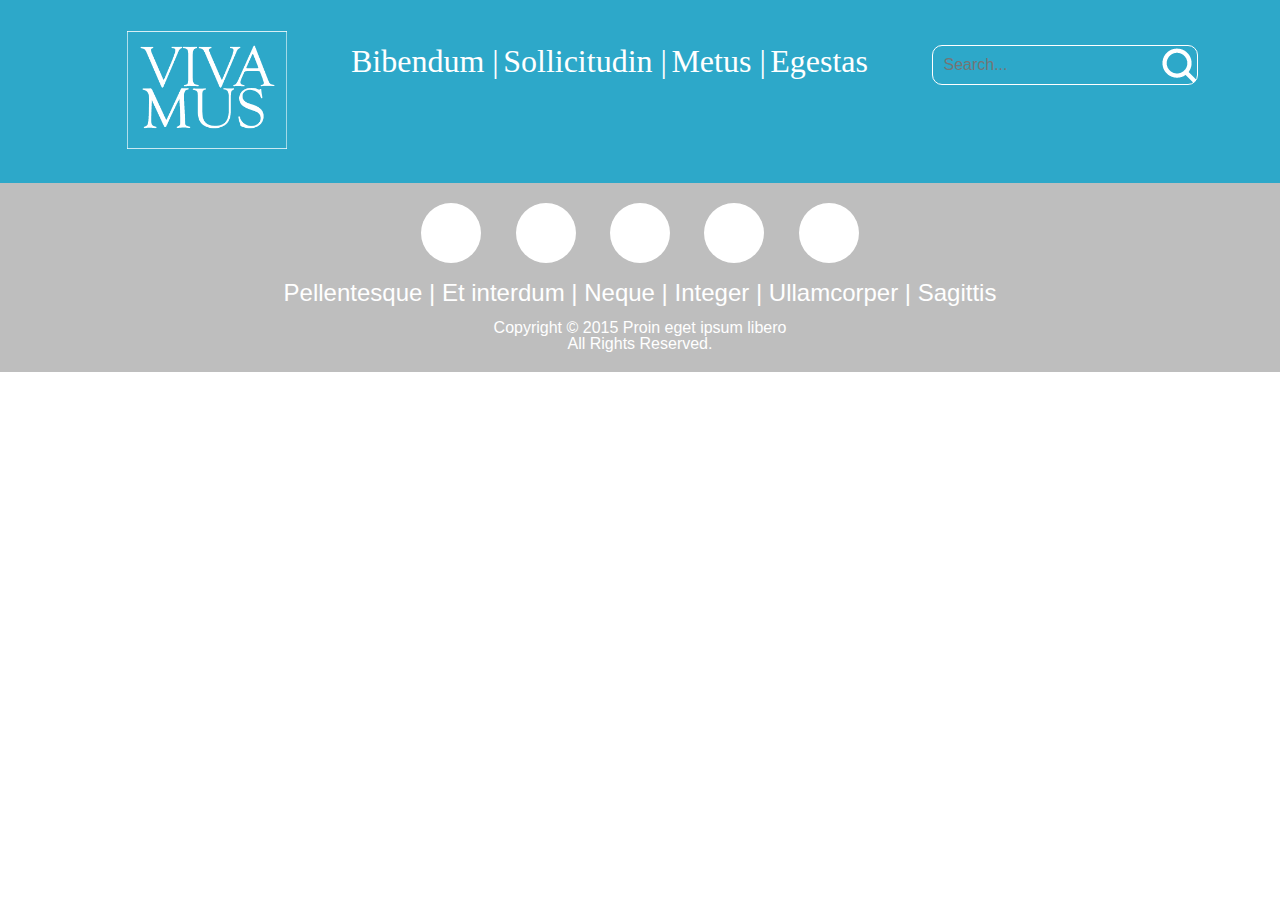
==== index.html @ 01d84824 "Created footer" ====
<!DOCTYPE html>
<html lang="en">
<head>
    <meta charset="UTF-8">
    <title>Vivamus</title>
    <link rel="stylesheet" href="assets/css/stylesheets/screen.css">
</head>

<body>
    <header>
        <div class="headerelement"><img id="vivamus" src="assets/img/vivamuslogo.png"></div>
        <div class="headerelement menuitems">
            <div class="item one">Bibendum |</div>
            <div class="item two"> Sollicitudin |</div>
            <div class="item three"> Metus |</div>
            <div class="item four"> Egestas</div>
        </div>
        <div class="headerelement menuitems"><input id="searchbox" type="search" placeholder="Search...">

        </div>
    </header>

    <main></main>

    <footer>
        <div id="ftrcontainerone">
            <div class="circleelement"></div>
            <div class="circleelement"></div>
            <div class="circleelement"></div>
            <div class="circleelement"></div>
            <div class="circleelement"></div>
        </div>

        <div id="ftrcontainertwo">
            <div class="footermenu">Pellentesque |</div>
            <div class="footermenu"> Et interdum |</div>
            <div class="footermenu"> Neque |</div>
            <div class="footermenu"> Integer |</div>
            <div class="footermenu"> Ullamcorper |</div>
            <div class="footermenu"> Sagittis</div>
        </div>

        <div id="ftrcontainerthree">
            <div class="copyright">Copyright © 2015 Proin eget ipsum libero</div>
            <div class="copyright">All Rights Reserved.</div>
        </div>

    </footer>

</body>
</html>
---- assets/css/stylesheets/screen.css ----
/* Welcome to Compass.
 * In this file you should write your main styles. (or centralize your imports)
 * Import this file using the following HTML or equivalent:
 * <link href="/stylesheets/screen.css" media="screen, projection" rel="stylesheet" type="text/css" /> */
/* line 5, ../../../../../../../Ruby24-x64/lib/ruby/gems/2.4.0/gems/compass-core-1.0.3/stylesheets/compass/reset/_utilities.scss */
html, body, div, span, applet, object, iframe,
h1, h2, h3, h4, h5, h6, p, blockquote, pre,
a, abbr, acronym, address, big, cite, code,
del, dfn, em, img, ins, kbd, q, s, samp,
small, strike, strong, sub, sup, tt, var,
b, u, i, center,
dl, dt, dd, ol, ul, li,
fieldset, form, label, legend,
table, caption, tbody, tfoot, thead, tr, th, td,
article, aside, canvas, details, embed,
figure, figcaption, footer, header, hgroup,
menu, nav, output, ruby, section, summary,
time, mark, audio, video {
  margin: 0;
  padding: 0;
  border: 0;
  font: inherit;
  font-size: 100%;
  vertical-align: baseline;
}

/* line 22, ../../../../../../../Ruby24-x64/lib/ruby/gems/2.4.0/gems/compass-core-1.0.3/stylesheets/compass/reset/_utilities.scss */
html {
  line-height: 1;
}

/* line 24, ../../../../../../../Ruby24-x64/lib/ruby/gems/2.4.0/gems/compass-core-1.0.3/stylesheets/compass/reset/_utilities.scss */
ol, ul {
  list-style: none;
}

/* line 26, ../../../../../../../Ruby24-x64/lib/ruby/gems/2.4.0/gems/compass-core-1.0.3/stylesheets/compass/reset/_utilities.scss */
table {
  border-collapse: collapse;
  border-spacing: 0;
}

/* line 28, ../../../../../../../Ruby24-x64/lib/ruby/gems/2.4.0/gems/compass-core-1.0.3/stylesheets/compass/reset/_utilities.scss */
caption, th, td {
  text-align: left;
  font-weight: normal;
  vertical-align: middle;
}

/* line 30, ../../../../../../../Ruby24-x64/lib/ruby/gems/2.4.0/gems/compass-core-1.0.3/stylesheets/compass/reset/_utilities.scss */
q, blockquote {
  quotes: none;
}
/* line 103, ../../../../../../../Ruby24-x64/lib/ruby/gems/2.4.0/gems/compass-core-1.0.3/stylesheets/compass/reset/_utilities.scss */
q:before, q:after, blockquote:before, blockquote:after {
  content: "";
  content: none;
}

/* line 32, ../../../../../../../Ruby24-x64/lib/ruby/gems/2.4.0/gems/compass-core-1.0.3/stylesheets/compass/reset/_utilities.scss */
a img {
  border: none;
}

/* line 116, ../../../../../../../Ruby24-x64/lib/ruby/gems/2.4.0/gems/compass-core-1.0.3/stylesheets/compass/reset/_utilities.scss */
article, aside, details, figcaption, figure, footer, header, hgroup, main, menu, nav, section, summary {
  display: block;
}

/*colors*/
/* line 3, ../sass/_header.scss */
html body header {
  background-color: #2DA8C9;
  text-align: center;
  color: white;
}
/* line 9, ../sass/_header.scss */
html body header .headerelement {
  display: inline-block;
  text-align: center;
  margin: 30px;
  vertical-align: top;
}
/* line 15, ../sass/_header.scss */
html body header .headerelement #vivamus {
  width: auto;
  height: 120px;
}
/* line 20, ../sass/_header.scss */
html body header .headerelement .item {
  font-family: Garamond;
  display: inline-block;
  font-size: 2rem;
}
/* line 28, ../sass/_header.scss */
html body header .headerelement.menuitems {
  position: relative;
  top: 15px;
}
/* line 32, ../sass/_header.scss */
html body header #searchbox {
  font-size: 1rem;
  padding-left: 10px;
  border-radius: 10px;
  border: 1px solid white;
  width: 120%;
  height: 40px;
  background-color: #2DA8C9;
  background-image: url("../../img/magnify.png");
  background-repeat: no-repeat;
  background-position: right;
}

/* line 3, ../sass/_footer.scss */
html body footer {
  background-color: #BEBEBE;
  padding: 20px;
}
/* line 7, ../sass/_footer.scss */
html body footer #ftrcontainerone {
  text-align: center;
}
/* line 10, ../sass/_footer.scss */
html body footer #ftrcontainerone .circleelement {
  display: inline-block;
  background-color: white;
  height: 60px;
  width: 60px;
  border-radius: 60px;
  margin: 0 15px 0 15px;
}
/* line 19, ../sass/_footer.scss */
html body footer #ftrcontainertwo {
  text-align: center;
  color: white;
  font-size: 1.5rem;
  margin: 15px 0 15px 0;
}
/* line 25, ../sass/_footer.scss */
html body footer #ftrcontainertwo .footermenu {
  display: inline-block;
}
/* line 29, ../sass/_footer.scss */
html body footer #ftrcontainerthree {
  text-align: center;
  color: white;
}

/* line 18, ../sass/screen.scss */
body {
  font-size: 100%;
  font-family: Arial, serif;
}
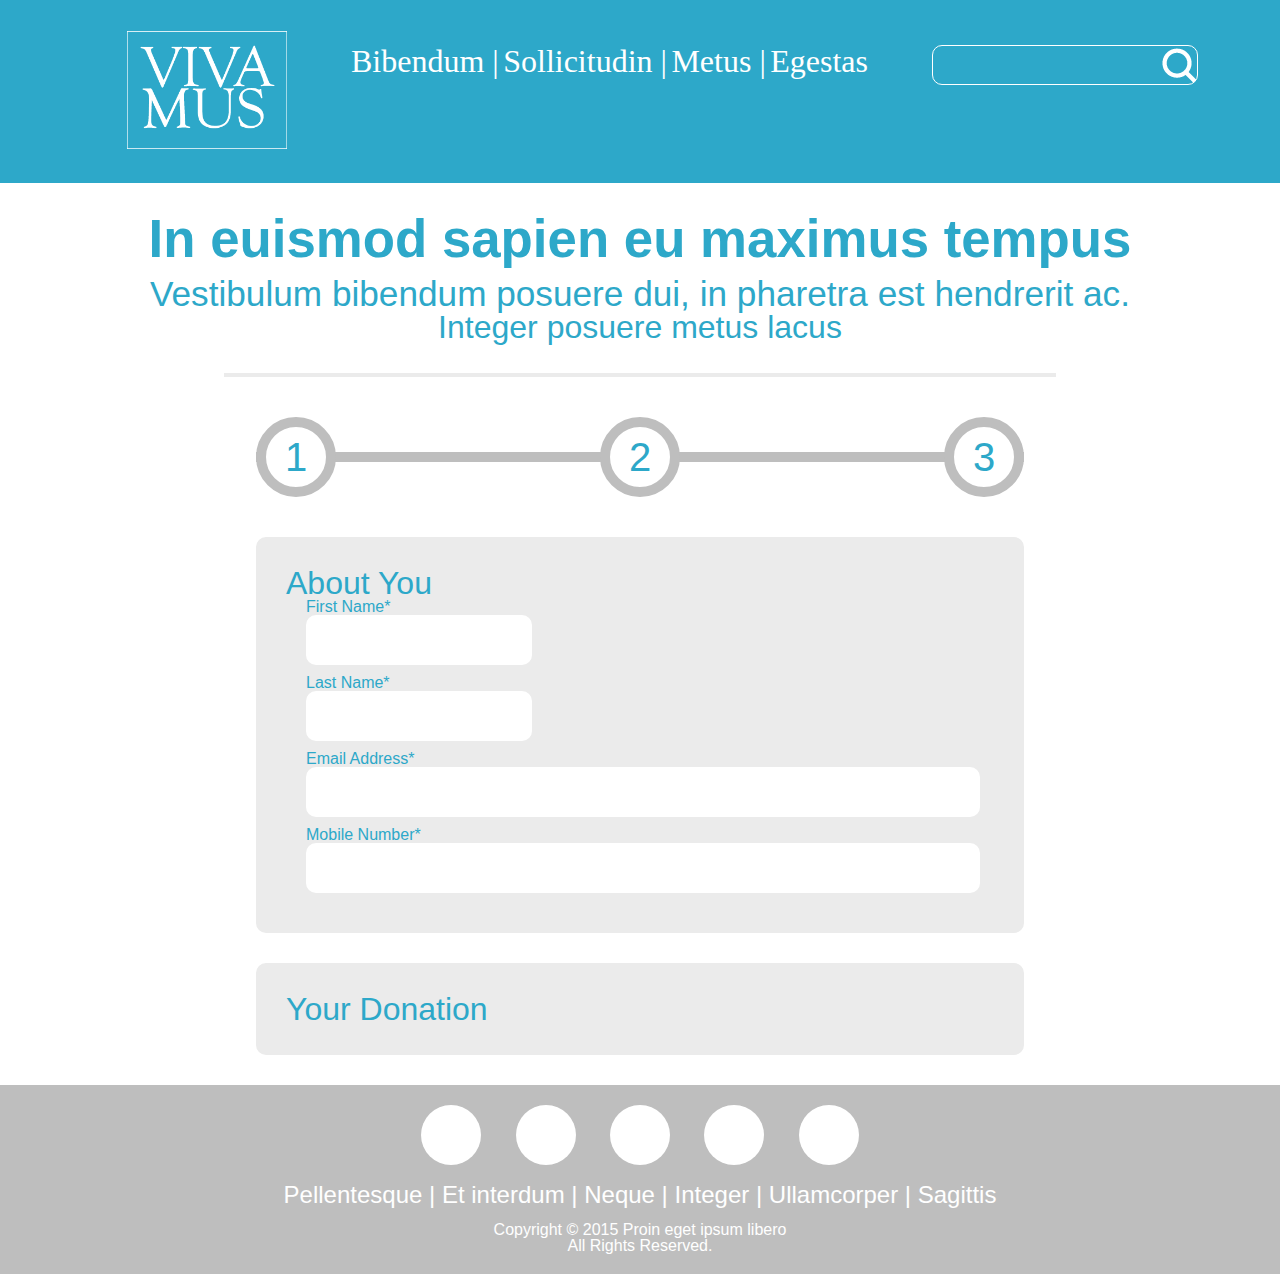
==== commit b2226034: "Created Main-Unfinished" ====
--- a/index.html
+++ b/index.html
@@ -15,12 +15,60 @@
             <div class="item three"> Metus |</div>
             <div class="item four"> Egestas</div>
         </div>
-        <div class="headerelement menuitems"><input id="searchbox" type="search" placeholder="Search...">
+        <div class="headerelement menuitems"><input id="searchbox" type="search">
 
         </div>
     </header>
 
-    <main></main>
+    <main>
+        <div id="maincontainerone">
+            <h1>In euismod sapien eu maximus tempus</h1>
+            <h2>Vestibulum bibendum posuere dui, in pharetra est hendrerit ac.</h2>
+            <h3>Integer posuere metus lacus</h3>
+        </div>
+        <div id="line"></div>
+        <div id="maincontainertwo">
+            <div id="innercontainer">
+                <div class="step one">1</div>
+                <div class="step two">2</div>
+                <div class="step three">3</div>
+            </div>
+
+            <div id="stepline"></div>
+        </div>
+
+        <section>
+            <div id="formone">About You
+                <div id="innercontainertwo">
+
+                    <ul id="inputboxname">
+                        <li>First Name*</li>
+                        <input id=firstname type="text" placeholder="">
+
+
+                        <li>Last Name*</li>
+                        <input id=lastname type="text" placeholder="">
+
+                        <li>Email Address*</li>
+                        <input id=email type="text" placeholder="">
+
+                        <li>Mobile Number*</li>
+                        <input id=mobilenumber type="text" placeholder="">
+
+                    </ul>
+                </div>
+            </div>
+
+
+            <div id="formtwo">Your Donation
+
+            </div>
+
+
+        </section>
+
+
+    </main>
 
     <footer>
         <div id="ftrcontainerone">
--- a/assets/css/stylesheets/screen.css
+++ b/assets/css/stylesheets/screen.css
@@ -68,6 +68,158 @@
 }
 
 /*colors*/
+/* line 2, ../sass/_main.scss */
+html body {
+  font-size: 100%;
+}
+/* line 6, ../sass/_main.scss */
+html body main #maincontainerone {
+  text-align: center;
+  color: #2DA8C9;
+  padding: 30px;
+}
+/* line 11, ../sass/_main.scss */
+html body main #maincontainerone h1 {
+  font-size: 3.3rem;
+  font-weight: 600;
+  padding-bottom: 10px;
+}
+/* line 16, ../sass/_main.scss */
+html body main #maincontainerone h2 {
+  font-size: 2.2rem;
+  padding-bottom: 0px;
+}
+/* line 20, ../sass/_main.scss */
+html body main #maincontainerone h3 {
+  font-size: 2rem;
+}
+/* line 26, ../sass/_main.scss */
+html body main #line {
+  border-top: 4px solid #EBEBEB;
+  margin: 0 auto 40px auto;
+  width: 65%;
+}
+/* line 33, ../sass/_main.scss */
+html body main #maincontainertwo {
+  position: relative;
+  text-align: center;
+  font-size: 2.5rem;
+  color: #2DA8C9;
+  width: 60%;
+  margin: 0 auto 40px auto;
+}
+/* line 41, ../sass/_main.scss */
+html body main #maincontainertwo #innercontainer {
+  position: relative;
+}
+/* line 44, ../sass/_main.scss */
+html body main #maincontainertwo #innercontainer .step {
+  background-color: white;
+  display: inline-block;
+  padding-top: 10px;
+  height: 50px;
+  width: 60px;
+  border-radius: 60px;
+  border: 10px solid #BEBEBE;
+}
+/* line 53, ../sass/_main.scss */
+html body main #maincontainertwo #innercontainer .step.one {
+  float: left;
+}
+/* line 58, ../sass/_main.scss */
+html body main #maincontainertwo #innercontainer .step.three {
+  float: right;
+}
+/* line 64, ../sass/_main.scss */
+html body main #maincontainertwo #stepline {
+  clear: both;
+  display: block;
+  height: 10px;
+  width: 100%;
+  background-color: #BEBEBE;
+  vertical-align: middle;
+  position: absolute;
+  top: 35px;
+  z-index: -1;
+}
+/* line 78, ../sass/_main.scss */
+html body main section #formone {
+  position: relative;
+  margin: 0 20% 0 20%;
+  text-align: left;
+  background-color: #EBEBEB;
+  border-radius: 10px;
+  padding: 30px;
+  margin-bottom: 30px;
+  color: #2DA8C9;
+  font-size: 2rem;
+}
+/* line 81, ../sass/_main.scss */
+html body main section #formone #innercontainertwo {
+  font-size: 1rem;
+}
+/* line 84, ../sass/_main.scss */
+html body main section #formone #innercontainertwo #inputboxname {
+  margin: 0 0 0 20px;
+}
+/* line 90, ../sass/_main.scss */
+html body main section #formone #innercontainertwo #inputboxname #firstname {
+  border-radius: 10px;
+  border: transparent;
+  height: 50px;
+  padding: 0 10px 0 10px;
+  font-size: 1.5rem;
+  display: block;
+  margin: 0 10px 10px 0;
+  width: 30%;
+}
+/* line 94, ../sass/_main.scss */
+html body main section #formone #innercontainertwo #inputboxname #lastname {
+  border-radius: 10px;
+  border: transparent;
+  height: 50px;
+  padding: 0 10px 0 10px;
+  font-size: 1.5rem;
+  display: block;
+  margin: 0 10px 10px 0;
+  width: 30%;
+}
+/* line 99, ../sass/_main.scss */
+html body main section #formone #innercontainertwo #inputboxname #email {
+  border-radius: 10px;
+  border: transparent;
+  height: 50px;
+  padding: 0 10px 0 10px;
+  font-size: 1.5rem;
+  display: block;
+  margin: 0 10px 10px 0;
+  clear: both;
+  width: 95%;
+}
+/* line 104, ../sass/_main.scss */
+html body main section #formone #innercontainertwo #inputboxname #mobilenumber {
+  border-radius: 10px;
+  border: transparent;
+  height: 50px;
+  padding: 0 10px 0 10px;
+  font-size: 1.5rem;
+  display: block;
+  margin: 0 10px 10px 0;
+  width: 95%;
+}
+/* line 117, ../sass/_main.scss */
+html body main section #formtwo {
+  position: relative;
+  margin: 0 20% 0 20%;
+  text-align: left;
+  background-color: #EBEBEB;
+  border-radius: 10px;
+  padding: 30px;
+  margin-bottom: 30px;
+  color: #2DA8C9;
+  font-size: 2rem;
+}
+
 /* line 3, ../sass/_header.scss */
 html body header {
   background-color: #2DA8C9;
@@ -146,7 +298,7 @@
   color: white;
 }
 
-/* line 18, ../sass/screen.scss */
+/* line 19, ../sass/screen.scss */
 body {
   font-size: 100%;
   font-family: Arial, serif;
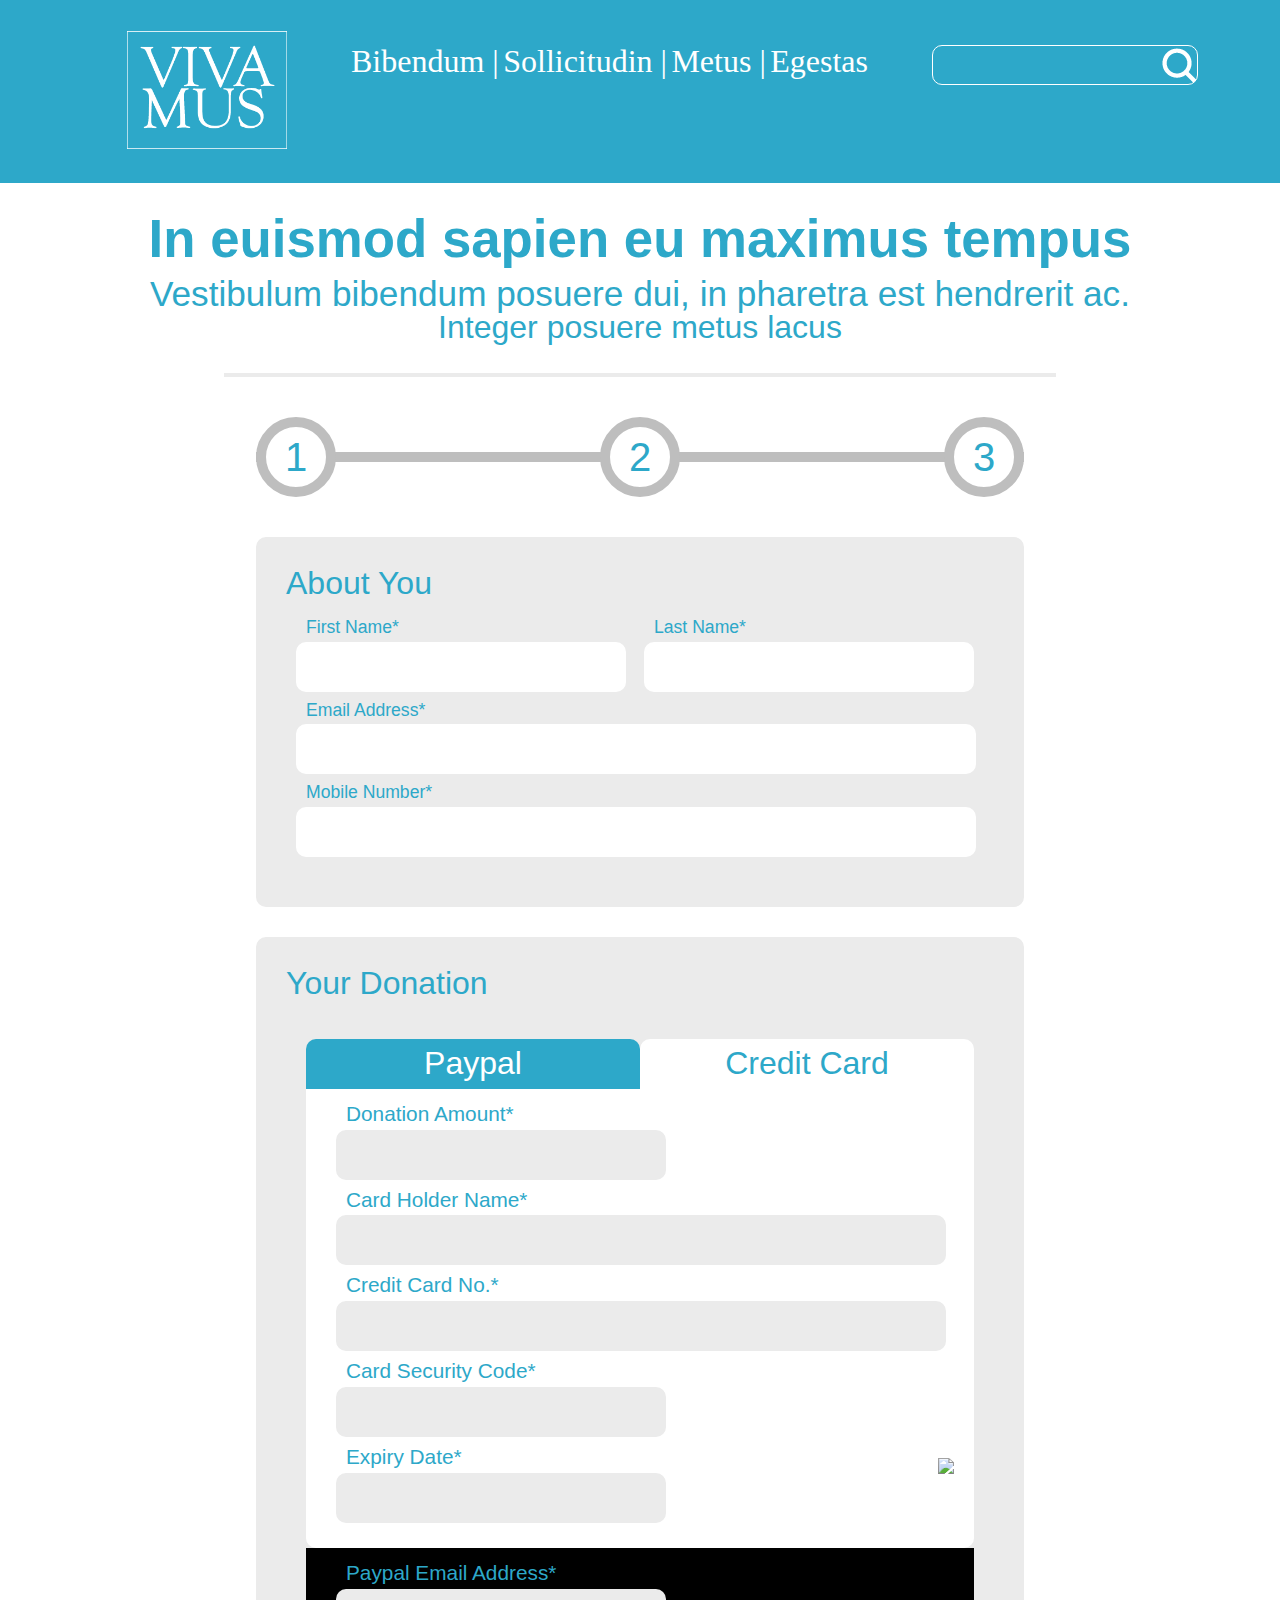
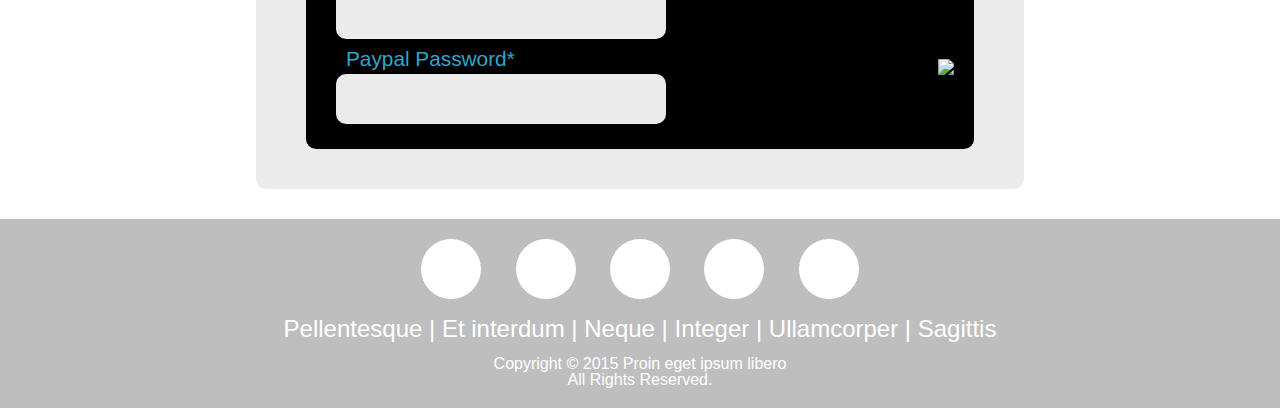
==== commit 49401996: "Created Main-Unfinished" ====
--- a/index.html
+++ b/index.html
@@ -38,36 +38,73 @@
         </div>
 
         <section>
-            <div id="formone">About You
-                <div id="innercontainertwo">
+            <div id="sectionone">About You
+                <div id="formone">
+                    <div id="boxone">
+                        <p class="boxname">First Name*</p>
+                        <input id="firstname" type="text">
+                    </div>
 
-                    <ul id="inputboxname">
-                        <li>First Name*</li>
-                        <input id=firstname type="text" placeholder="">
+                    <div id="boxtwo">
+                        <p class="boxname">Last Name*
+                        <input id="lastname" type="text">
+                    </div>
+
+                    <div id="boxthree">
+                        <p class="boxname">Email Address*
+                        <input id="email" type="text">
+                        <p class="boxname">Mobile Number*
+                        <input id="number" type="text">
+                    </div>
+                    </div>
+            </div>
+            <div id="sectiontwo">Your Donation
+                <div id="formtwo">
+
+                    <div id="tabmenu">
+                        <button id="paypal">Paypal</button>
+                        <button id="creditcard">Credit Card</button>
+                    </div>
+                    <div id="tabcontentcreditcard">
+
+                        <p class="tabinputname">Donation Amount*</p>
+                        <input id="amount" type="text">
+
+                        <p class="tabinputname">Card Holder Name*</p>
+                        <input id="holdername" type="text">
+
+                        <p class="tabinputname">Credit Card No.*</p>
+                        <input id="cardnum" type="text">
+
+                        <p class="tabinputname">Card Security Code*</p>
+                        <input id="cardcode" type="text">
+
+                        <p class="tabinputname">Expiry Date*</p>
+                        <input id="expiry" type="text">
+
+                        <img id="visalogo" src="assets/img/visamastercard.png">
+
+                    </div>
+
+                    <div id="tabcontentpaypal">
+
+                        <p class="tabinputname">Paypal Email Address*</p>
+                        <input id="paypalemail" type="text">
+
+                        <p class="tabinputname">Paypal Password*</p>
+                        <input id="paypalpassword" type="password">
+
+                        <img id="paypallogo" src="assets/img/paypal.png">
+
+                    </div>
 
 
-                        <li>Last Name*</li>
-                        <input id=lastname type="text" placeholder="">
 
-                        <li>Email Address*</li>
-                        <input id=email type="text" placeholder="">
 
-                        <li>Mobile Number*</li>
-                        <input id=mobilenumber type="text" placeholder="">
 
-                    </ul>
                 </div>
             </div>
-
-
-            <div id="formtwo">Your Donation
-
-            </div>
-
-
         </section>
-
-
     </main>
 
     <footer>
--- a/assets/css/stylesheets/screen.css
+++ b/assets/css/stylesheets/screen.css
@@ -143,7 +143,7 @@
   z-index: -1;
 }
 /* line 78, ../sass/_main.scss */
-html body main section #formone {
+html body main section #sectionone {
   position: relative;
   margin: 0 20% 0 20%;
   text-align: left;
@@ -154,61 +154,73 @@
   color: #2DA8C9;
   font-size: 2rem;
 }
-/* line 81, ../sass/_main.scss */
-html body main section #formone #innercontainertwo {
+/* line 80, ../sass/_main.scss */
+html body main section #sectionone #formone {
+  margin-top: 10px;
+  padding: 10px;
   font-size: 1rem;
 }
-/* line 84, ../sass/_main.scss */
-html body main section #formone #innercontainertwo #inputboxname {
-  margin: 0 0 0 20px;
-}
-/* line 90, ../sass/_main.scss */
-html body main section #formone #innercontainertwo #inputboxname #firstname {
-  border-radius: 10px;
-  border: transparent;
-  height: 50px;
-  padding: 0 10px 0 10px;
-  font-size: 1.5rem;
-  display: block;
-  margin: 0 10px 10px 0;
-  width: 30%;
-}
-/* line 94, ../sass/_main.scss */
-html body main section #formone #innercontainertwo #inputboxname #lastname {
-  border-radius: 10px;
-  border: transparent;
-  height: 50px;
-  padding: 0 10px 0 10px;
-  font-size: 1.5rem;
-  display: block;
-  margin: 0 10px 10px 0;
-  width: 30%;
-}
-/* line 99, ../sass/_main.scss */
-html body main section #formone #innercontainertwo #inputboxname #email {
-  border-radius: 10px;
-  border: transparent;
-  height: 50px;
-  padding: 0 10px 0 10px;
-  font-size: 1.5rem;
-  display: block;
-  margin: 0 10px 10px 0;
+/* line 86, ../sass/_main.scss */
+html body main section #sectionone #formone #boxone {
+  float: left;
+}
+/* line 89, ../sass/_main.scss */
+html body main section #sectionone #formone #boxone #firstname {
+  border-radius: 10px;
+  border: transparent;
+  height: 50px;
+  padding: 0 10px 0 10px;
+  font-size: 1.5rem;
+  margin: 5px 10px 10px 0;
+  display: block;
+}
+/* line 93, ../sass/_main.scss */
+html body main section #sectionone #formone #boxtwo {
+  float: right;
+}
+/* line 96, ../sass/_main.scss */
+html body main section #sectionone #formone #boxtwo #lastname {
+  border-radius: 10px;
+  border: transparent;
+  height: 50px;
+  padding: 0 10px 0 10px;
+  font-size: 1.5rem;
+  margin: 5px 10px 10px 0;
+  display: block;
+}
+/* line 100, ../sass/_main.scss */
+html body main section #sectionone #formone #boxthree {
   clear: both;
-  width: 95%;
-}
-/* line 104, ../sass/_main.scss */
-html body main section #formone #innercontainertwo #inputboxname #mobilenumber {
-  border-radius: 10px;
-  border: transparent;
-  height: 50px;
-  padding: 0 10px 0 10px;
-  font-size: 1.5rem;
-  display: block;
-  margin: 0 10px 10px 0;
-  width: 95%;
-}
-/* line 117, ../sass/_main.scss */
-html body main section #formtwo {
+}
+/* line 103, ../sass/_main.scss */
+html body main section #sectionone #formone #boxthree #email {
+  border-radius: 10px;
+  border: transparent;
+  height: 50px;
+  padding: 0 10px 0 10px;
+  font-size: 1.5rem;
+  margin: 5px 10px 10px 0;
+  display: block;
+  width: 96%;
+}
+/* line 107, ../sass/_main.scss */
+html body main section #sectionone #formone #boxthree #number {
+  border-radius: 10px;
+  border: transparent;
+  height: 50px;
+  padding: 0 10px 0 10px;
+  font-size: 1.5rem;
+  margin: 5px 10px 10px 0;
+  display: block;
+  width: 96%;
+}
+/* line 113, ../sass/_main.scss */
+html body main section #sectionone #formone .boxname {
+  text-indent: 10px;
+  font-size: 1.1rem;
+}
+/* line 121, ../sass/_main.scss */
+html body main section #sectiontwo {
   position: relative;
   margin: 0 20% 0 20%;
   text-align: left;
@@ -218,6 +230,170 @@
   margin-bottom: 30px;
   color: #2DA8C9;
   font-size: 2rem;
+}
+/* line 123, ../sass/_main.scss */
+html body main section #sectiontwo #formtwo {
+  margin-top: 30px;
+  padding: 10px 20px 10px 20px;
+  font-size: 1rem;
+}
+/* line 129, ../sass/_main.scss */
+html body main section #sectiontwo #formtwo #tabmenu {
+  text-align: center;
+}
+/* line 132, ../sass/_main.scss */
+html body main section #sectiontwo #formtwo #tabmenu #paypal {
+  display: inline-block;
+  height: 50px;
+  width: 50%;
+  border: transparent;
+  border-radius: 10px 10px 0 0;
+  font-size: 2rem;
+  color: #2DA8C9;
+  background-color: white;
+  float: left;
+  background-color: #2DA8C9;
+  /*TEMPORARY: UNTIL JAVA SCRIPT/JQUERY*/
+  color: white;
+  /*TEMPORARY: UNTIL JAVA SCRIPT/JQUERY*/
+}
+/* line 138, ../sass/_main.scss */
+html body main section #sectiontwo #formtwo #tabmenu #creditcard {
+  display: inline-block;
+  height: 50px;
+  width: 50%;
+  border: transparent;
+  border-radius: 10px 10px 0 0;
+  font-size: 2rem;
+  color: #2DA8C9;
+  background-color: white;
+  float: right;
+}
+/* line 143, ../sass/_main.scss */
+html body main section #sectiontwo #formtwo #tabcontentcreditcard {
+  display: block;
+  background-color: white;
+  border-radius: 0 0 10px 10px;
+  padding: 15px 30px 15px 30px;
+  font-size: 1.3rem;
+  clear: both;
+  position: relative;
+}
+/* line 148, ../sass/_main.scss */
+html body main section #sectiontwo #formtwo #tabcontentcreditcard #visalogo {
+  position: absolute;
+  right: 20px;
+  bottom: 20px;
+  background-repeat: no-repeat;
+  height: 70px;
+  width: auto;
+}
+/* line 157, ../sass/_main.scss */
+html body main section #sectiontwo #formtwo #tabcontentcreditcard .tabinputname {
+  text-indent: 10px;
+}
+/* line 161, ../sass/_main.scss */
+html body main section #sectiontwo #formtwo #tabcontentcreditcard #amount {
+  border-radius: 10px;
+  border: transparent;
+  height: 50px;
+  padding: 0 10px 0 10px;
+  font-size: 1.5rem;
+  margin: 5px 10px 10px 0;
+  display: block;
+  background-color: #EBEBEB;
+}
+/* line 166, ../sass/_main.scss */
+html body main section #sectiontwo #formtwo #tabcontentcreditcard #holdername {
+  border-radius: 10px;
+  border: transparent;
+  height: 50px;
+  padding: 0 10px 0 10px;
+  font-size: 1.5rem;
+  margin: 5px 10px 10px 0;
+  display: block;
+  background-color: #EBEBEB;
+  width: 97%;
+}
+/* line 172, ../sass/_main.scss */
+html body main section #sectiontwo #formtwo #tabcontentcreditcard #cardnum {
+  border-radius: 10px;
+  border: transparent;
+  height: 50px;
+  padding: 0 10px 0 10px;
+  font-size: 1.5rem;
+  margin: 5px 10px 10px 0;
+  display: block;
+  background-color: #EBEBEB;
+  width: 97%;
+}
+/* line 178, ../sass/_main.scss */
+html body main section #sectiontwo #formtwo #tabcontentcreditcard #cardcode {
+  border-radius: 10px;
+  border: transparent;
+  height: 50px;
+  padding: 0 10px 0 10px;
+  font-size: 1.5rem;
+  margin: 5px 10px 10px 0;
+  display: block;
+  background-color: #EBEBEB;
+}
+/* line 183, ../sass/_main.scss */
+html body main section #sectiontwo #formtwo #tabcontentcreditcard #expiry {
+  border-radius: 10px;
+  border: transparent;
+  height: 50px;
+  padding: 0 10px 0 10px;
+  font-size: 1.5rem;
+  margin: 5px 10px 10px 0;
+  display: block;
+  background-color: #EBEBEB;
+}
+/* line 193, ../sass/_main.scss */
+html body main section #sectiontwo #formtwo #tabcontentpaypal {
+  display: block;
+  background-color: white;
+  border-radius: 0 0 10px 10px;
+  padding: 15px 30px 15px 30px;
+  font-size: 1.3rem;
+  clear: both;
+  position: relative;
+  background-color: black;
+}
+/* line 199, ../sass/_main.scss */
+html body main section #sectiontwo #formtwo #tabcontentpaypal #paypallogo {
+  position: absolute;
+  right: 20px;
+  bottom: 20px;
+  background-repeat: no-repeat;
+  height: 70px;
+  width: auto;
+}
+/* line 208, ../sass/_main.scss */
+html body main section #sectiontwo #formtwo #tabcontentpaypal .tabinputname {
+  text-indent: 10px;
+}
+/* line 212, ../sass/_main.scss */
+html body main section #sectiontwo #formtwo #tabcontentpaypal #paypalemail {
+  border-radius: 10px;
+  border: transparent;
+  height: 50px;
+  padding: 0 10px 0 10px;
+  font-size: 1.5rem;
+  margin: 5px 10px 10px 0;
+  display: block;
+  background-color: #EBEBEB;
+}
+/* line 217, ../sass/_main.scss */
+html body main section #sectiontwo #formtwo #tabcontentpaypal #paypalpassword {
+  border-radius: 10px;
+  border: transparent;
+  height: 50px;
+  padding: 0 10px 0 10px;
+  font-size: 1.5rem;
+  margin: 5px 10px 10px 0;
+  display: block;
+  background-color: #EBEBEB;
 }
 
 /* line 3, ../sass/_header.scss */
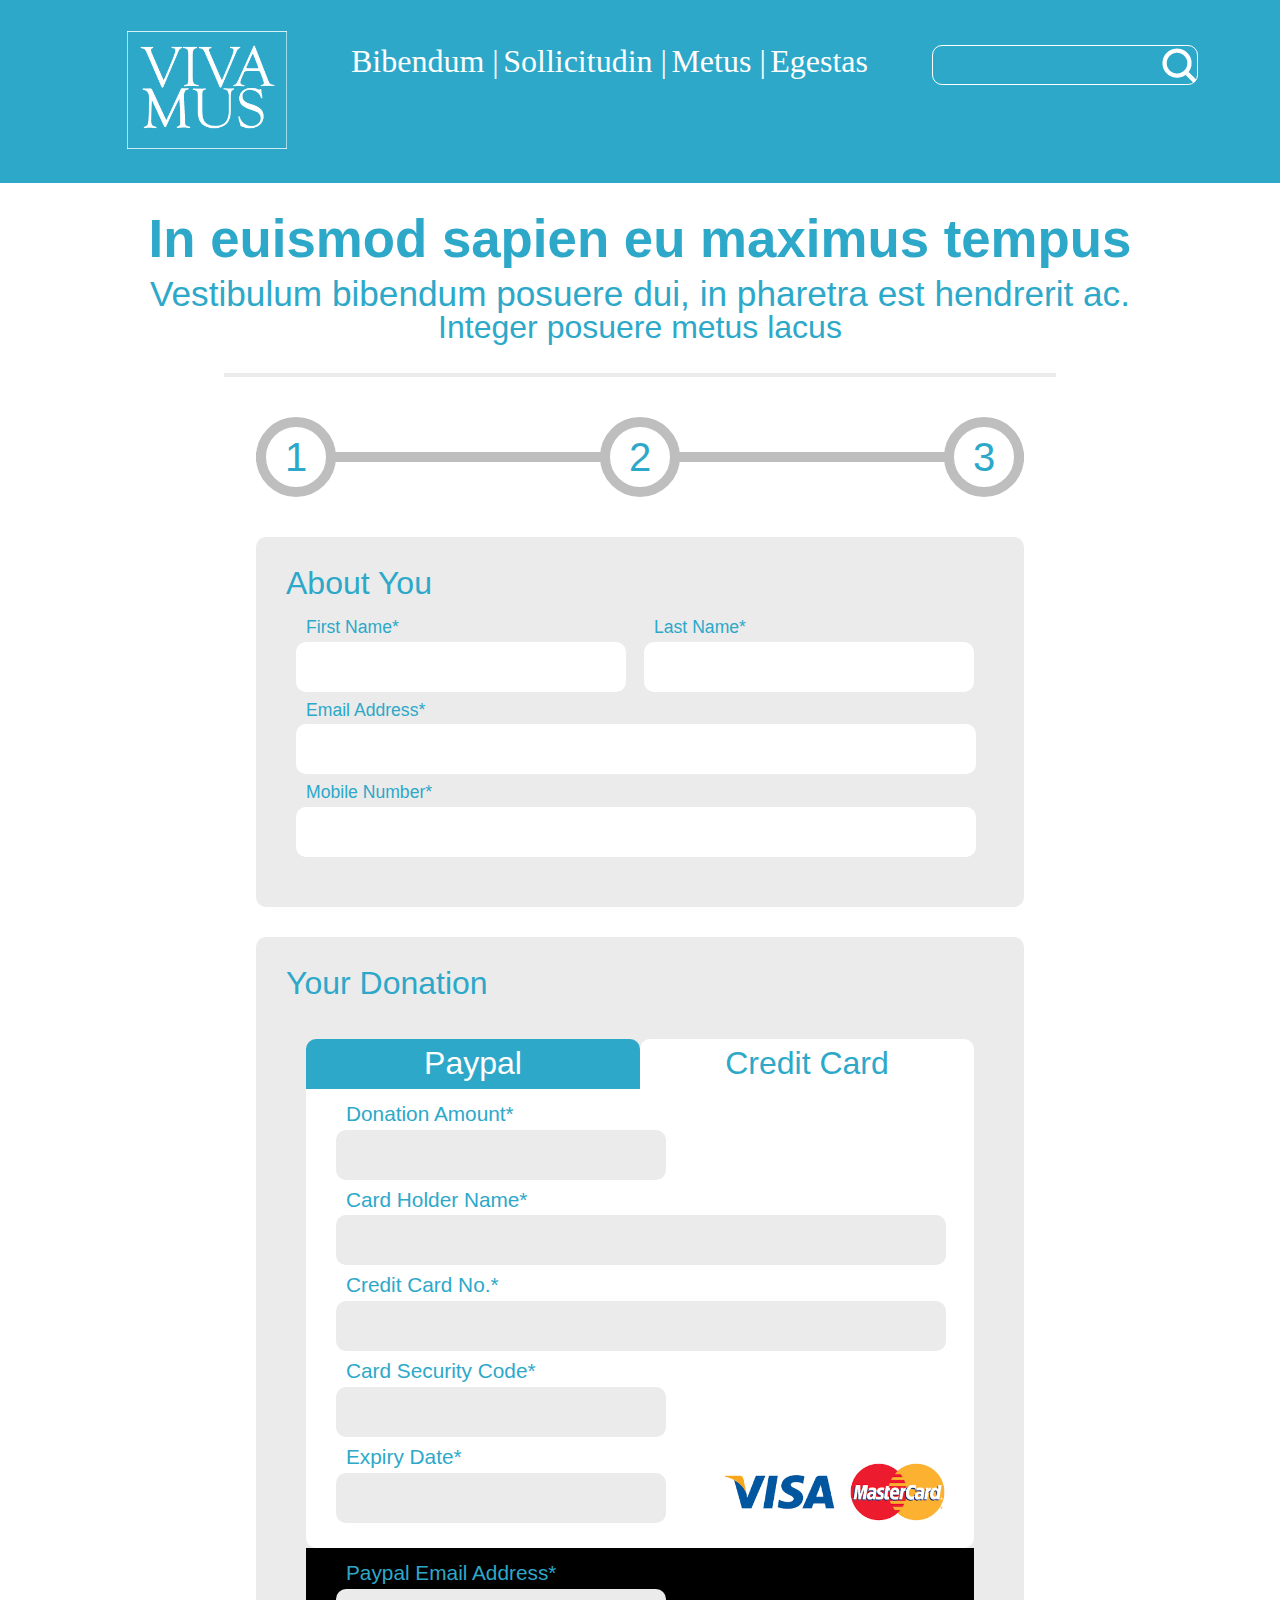
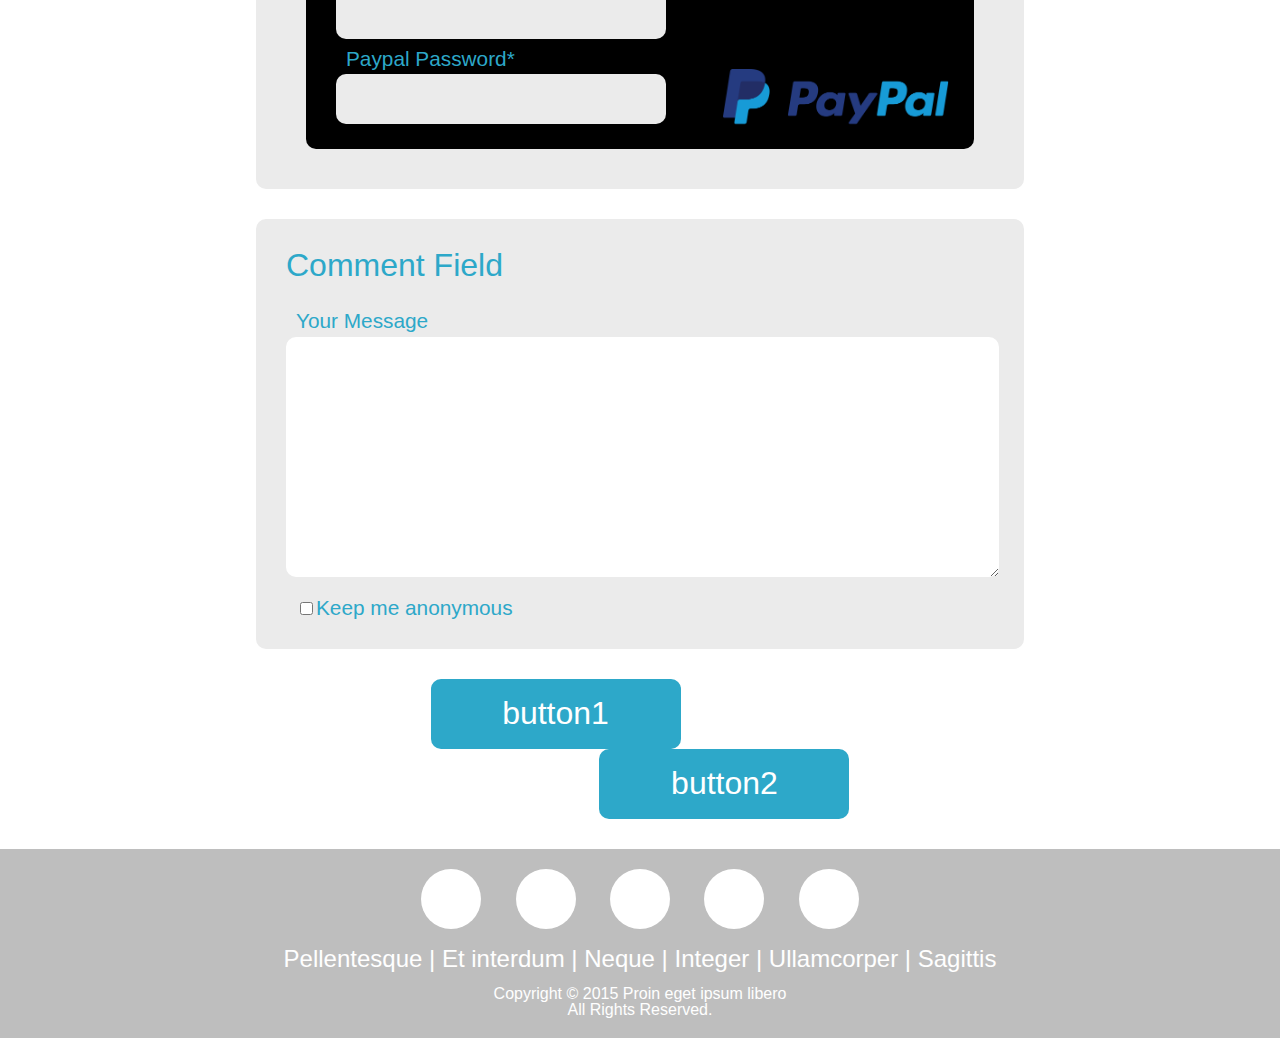
==== commit 848aca97: "Created Main-" ====
--- a/index.html
+++ b/index.html
@@ -65,6 +65,7 @@
                         <button id="paypal">Paypal</button>
                         <button id="creditcard">Credit Card</button>
                     </div>
+
                     <div id="tabcontentcreditcard">
 
                         <p class="tabinputname">Donation Amount*</p>
@@ -85,7 +86,6 @@
                         <img id="visalogo" src="assets/img/visamastercard.png">
 
                     </div>
-
                     <div id="tabcontentpaypal">
 
                         <p class="tabinputname">Paypal Email Address*</p>
@@ -98,13 +98,32 @@
 
                     </div>
 
+                </div>
+            </div>
+            <div id="sectionthree">
+                <div id="formthree">Comment Field
+
+                    <p id="commentboxname">Your Message</p>
+                    <textarea id="commentfield" rows="10"></textarea>
+                    <div id="checkboxcontainer">
+                        <input id="checkboxone" type="checkbox" value="none" name="check" />Keep me anonymous
+
+                    </div>
+                </div>
+            </div>
+
+        </section>
+
+        <div id="buttonarea">
+            <button id="btn1">button1
+            <button id="btn2">button2
+        </div>
 
 
 
 
-                </div>
-            </div>
-        </section>
+
+
     </main>
 
     <footer>
--- a/assets/css/stylesheets/screen.css
+++ b/assets/css/stylesheets/screen.css
@@ -145,12 +145,11 @@
 /* line 78, ../sass/_main.scss */
 html body main section #sectionone {
   position: relative;
-  margin: 0 20% 0 20%;
+  margin: 0 20% 30px 20%;
   text-align: left;
   background-color: #EBEBEB;
   border-radius: 10px;
   padding: 30px;
-  margin-bottom: 30px;
   color: #2DA8C9;
   font-size: 2rem;
 }
@@ -219,29 +218,28 @@
   text-indent: 10px;
   font-size: 1.1rem;
 }
+/* line 119, ../sass/_main.scss */
+html body main section #sectiontwo {
+  position: relative;
+  margin: 0 20% 30px 20%;
+  text-align: left;
+  background-color: #EBEBEB;
+  border-radius: 10px;
+  padding: 30px;
+  color: #2DA8C9;
+  font-size: 2rem;
+}
 /* line 121, ../sass/_main.scss */
-html body main section #sectiontwo {
-  position: relative;
-  margin: 0 20% 0 20%;
-  text-align: left;
-  background-color: #EBEBEB;
-  border-radius: 10px;
-  padding: 30px;
-  margin-bottom: 30px;
-  color: #2DA8C9;
-  font-size: 2rem;
-}
-/* line 123, ../sass/_main.scss */
 html body main section #sectiontwo #formtwo {
   margin-top: 30px;
   padding: 10px 20px 10px 20px;
   font-size: 1rem;
 }
-/* line 129, ../sass/_main.scss */
+/* line 127, ../sass/_main.scss */
 html body main section #sectiontwo #formtwo #tabmenu {
   text-align: center;
 }
-/* line 132, ../sass/_main.scss */
+/* line 130, ../sass/_main.scss */
 html body main section #sectiontwo #formtwo #tabmenu #paypal {
   display: inline-block;
   height: 50px;
@@ -251,13 +249,14 @@
   font-size: 2rem;
   color: #2DA8C9;
   background-color: white;
+  cursor: pointer;
   float: left;
   background-color: #2DA8C9;
   /*TEMPORARY: UNTIL JAVA SCRIPT/JQUERY*/
   color: white;
   /*TEMPORARY: UNTIL JAVA SCRIPT/JQUERY*/
 }
-/* line 138, ../sass/_main.scss */
+/* line 136, ../sass/_main.scss */
 html body main section #sectiontwo #formtwo #tabmenu #creditcard {
   display: inline-block;
   height: 50px;
@@ -267,9 +266,10 @@
   font-size: 2rem;
   color: #2DA8C9;
   background-color: white;
+  cursor: pointer;
   float: right;
 }
-/* line 143, ../sass/_main.scss */
+/* line 141, ../sass/_main.scss */
 html body main section #sectiontwo #formtwo #tabcontentcreditcard {
   display: block;
   background-color: white;
@@ -279,7 +279,7 @@
   clear: both;
   position: relative;
 }
-/* line 148, ../sass/_main.scss */
+/* line 146, ../sass/_main.scss */
 html body main section #sectiontwo #formtwo #tabcontentcreditcard #visalogo {
   position: absolute;
   right: 20px;
@@ -288,11 +288,11 @@
   height: 70px;
   width: auto;
 }
-/* line 157, ../sass/_main.scss */
+/* line 155, ../sass/_main.scss */
 html body main section #sectiontwo #formtwo #tabcontentcreditcard .tabinputname {
   text-indent: 10px;
 }
-/* line 161, ../sass/_main.scss */
+/* line 159, ../sass/_main.scss */
 html body main section #sectiontwo #formtwo #tabcontentcreditcard #amount {
   border-radius: 10px;
   border: transparent;
@@ -303,7 +303,7 @@
   display: block;
   background-color: #EBEBEB;
 }
-/* line 166, ../sass/_main.scss */
+/* line 164, ../sass/_main.scss */
 html body main section #sectiontwo #formtwo #tabcontentcreditcard #holdername {
   border-radius: 10px;
   border: transparent;
@@ -315,7 +315,7 @@
   background-color: #EBEBEB;
   width: 97%;
 }
-/* line 172, ../sass/_main.scss */
+/* line 170, ../sass/_main.scss */
 html body main section #sectiontwo #formtwo #tabcontentcreditcard #cardnum {
   border-radius: 10px;
   border: transparent;
@@ -327,7 +327,7 @@
   background-color: #EBEBEB;
   width: 97%;
 }
-/* line 178, ../sass/_main.scss */
+/* line 176, ../sass/_main.scss */
 html body main section #sectiontwo #formtwo #tabcontentcreditcard #cardcode {
   border-radius: 10px;
   border: transparent;
@@ -338,7 +338,7 @@
   display: block;
   background-color: #EBEBEB;
 }
-/* line 183, ../sass/_main.scss */
+/* line 181, ../sass/_main.scss */
 html body main section #sectiontwo #formtwo #tabcontentcreditcard #expiry {
   border-radius: 10px;
   border: transparent;
@@ -349,7 +349,7 @@
   display: block;
   background-color: #EBEBEB;
 }
-/* line 193, ../sass/_main.scss */
+/* line 191, ../sass/_main.scss */
 html body main section #sectiontwo #formtwo #tabcontentpaypal {
   display: block;
   background-color: white;
@@ -360,20 +360,20 @@
   position: relative;
   background-color: black;
 }
-/* line 199, ../sass/_main.scss */
+/* line 197, ../sass/_main.scss */
 html body main section #sectiontwo #formtwo #tabcontentpaypal #paypallogo {
   position: absolute;
-  right: 20px;
+  right: 25px;
   bottom: 20px;
   background-repeat: no-repeat;
-  height: 70px;
+  height: 60px;
   width: auto;
 }
-/* line 208, ../sass/_main.scss */
+/* line 206, ../sass/_main.scss */
 html body main section #sectiontwo #formtwo #tabcontentpaypal .tabinputname {
   text-indent: 10px;
 }
-/* line 212, ../sass/_main.scss */
+/* line 210, ../sass/_main.scss */
 html body main section #sectiontwo #formtwo #tabcontentpaypal #paypalemail {
   border-radius: 10px;
   border: transparent;
@@ -384,7 +384,7 @@
   display: block;
   background-color: #EBEBEB;
 }
-/* line 217, ../sass/_main.scss */
+/* line 215, ../sass/_main.scss */
 html body main section #sectiontwo #formtwo #tabcontentpaypal #paypalpassword {
   border-radius: 10px;
   border: transparent;
@@ -394,6 +394,81 @@
   margin: 5px 10px 10px 0;
   display: block;
   background-color: #EBEBEB;
+}
+/* line 226, ../sass/_main.scss */
+html body main section #sectionthree #formthree {
+  position: relative;
+  margin: 0 20% 30px 20%;
+  text-align: left;
+  background-color: #EBEBEB;
+  border-radius: 10px;
+  padding: 30px;
+  color: #2DA8C9;
+  font-size: 2rem;
+}
+/* line 229, ../sass/_main.scss */
+html body main section #sectionthree #formthree #commentboxname {
+  margin-top: 30px;
+  text-indent: 10px;
+  font-size: 1.3rem;
+}
+/* line 234, ../sass/_main.scss */
+html body main section #sectionthree #formthree #commentfield {
+  background-color: white;
+  border-radius: 10px;
+  border: transparent;
+  padding: 20px;
+  width: 95%;
+  height: 200px;
+  margin: 5px auto 0 auto;
+  text-align: justify;
+  font-size: 1rem;
+}
+/* line 245, ../sass/_main.scss */
+html body main section #sectionthree #formthree #checkboxcontainer {
+  font-size: 1.3rem;
+  vertical-align: middle;
+  position: relative;
+  text-indent: 10px;
+}
+/* line 251, ../sass/_main.scss */
+html body main section #sectionthree #formthree #checkboxcontainer #checkboxone {
+  margin-top: 20px;
+  text-indent: 20px;
+}
+/* line 265, ../sass/_main.scss */
+html body main #buttonarea {
+  position: relative;
+  margin: 0 20% 30px 20%;
+  font-size: 2rem;
+  color: white;
+  text-align: center;
+}
+/* line 275, ../sass/_main.scss */
+html body main #buttonarea #btn1 {
+  display: inline-block;
+  font-size: 2rem;
+  height: 70px;
+  width: 250px;
+  background-color: #2DA8C9;
+  color: white;
+  border: transparent;
+  border-radius: 10px;
+  cursor: pointer;
+  margin-right: 22%;
+}
+/* line 281, ../sass/_main.scss */
+html body main #buttonarea #btn2 {
+  display: inline-block;
+  font-size: 2rem;
+  height: 70px;
+  width: 250px;
+  background-color: #2DA8C9;
+  color: white;
+  border: transparent;
+  border-radius: 10px;
+  cursor: pointer;
+  margin-left: 22%;
 }
 
 /* line 3, ../sass/_header.scss */
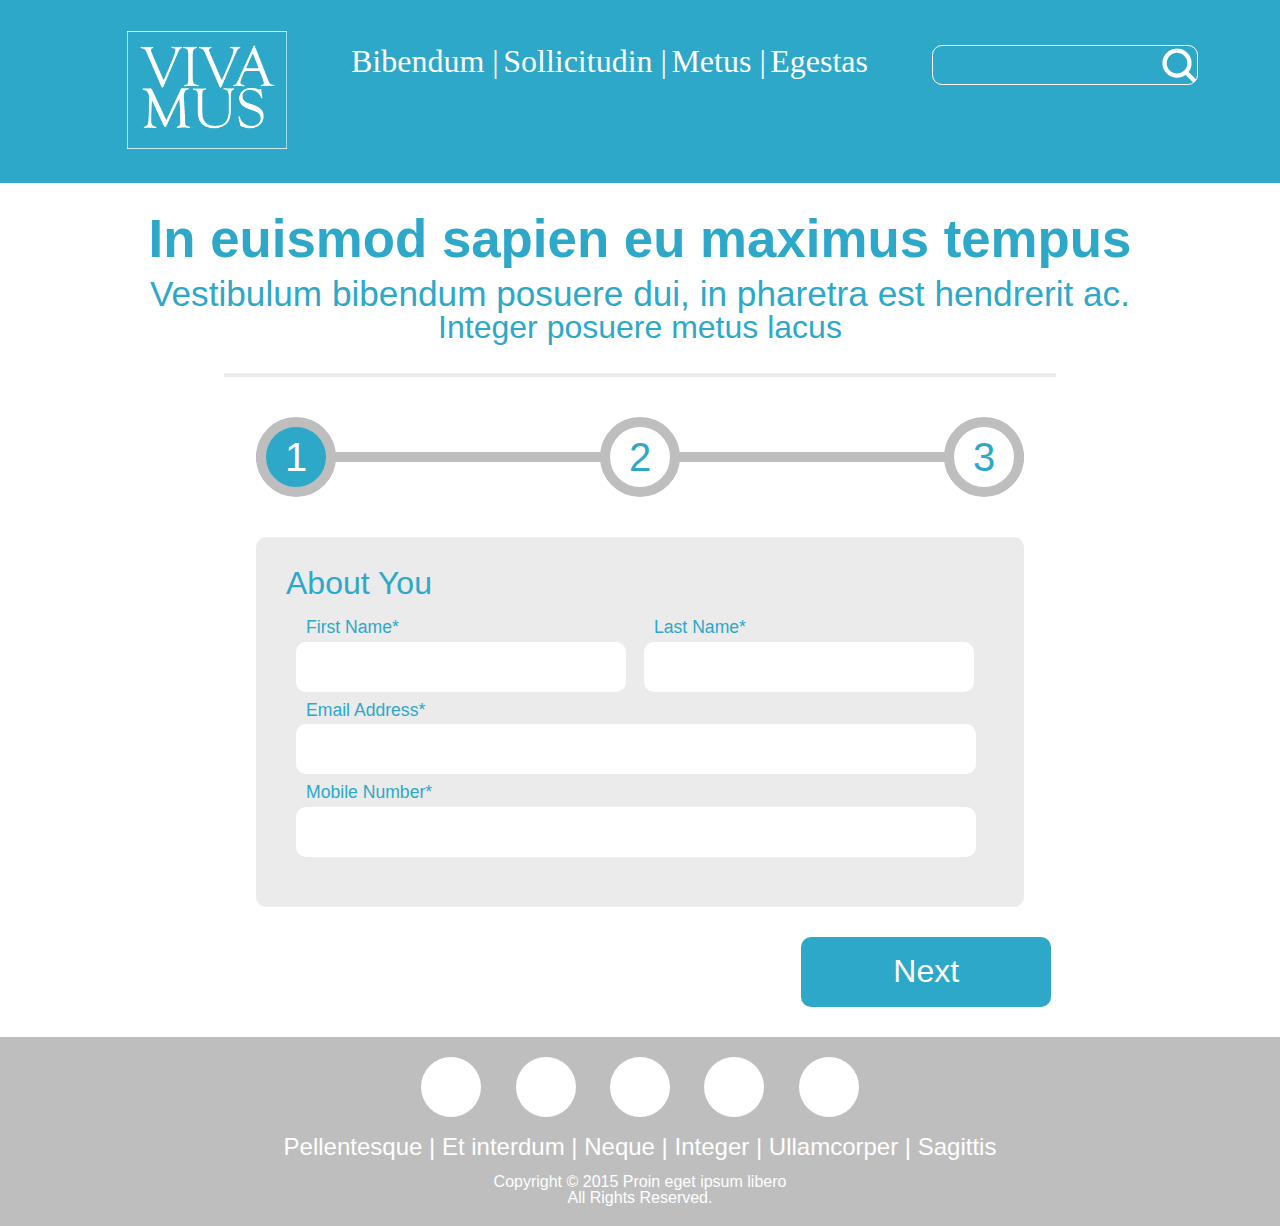
==== commit ca5621dc: "Created Main-" ====
--- a/index.html
+++ b/index.html
@@ -29,7 +29,7 @@
         <div id="line"></div>
         <div id="maincontainertwo">
             <div id="innercontainer">
-                <div class="step one">1</div>
+                <div class="step one active">1</div>
                 <div class="step two">2</div>
                 <div class="step three">3</div>
             </div>
@@ -38,86 +38,102 @@
         </div>
 
         <section>
-            <div id="sectionone">About You
-                <div id="formone">
-                    <div id="boxone">
-                        <p class="boxname">First Name*</p>
-                        <input id="firstname" type="text">
-                    </div>
+            <div id="container1">
+                <div id="sectionone">About You
+                    <div id="formone">
+                        <div id="boxone">
+                            <p class="boxname">First Name*</p>
+                            <input id="firstname" type="text">
+                        </div>
 
-                    <div id="boxtwo">
-                        <p class="boxname">Last Name*
-                        <input id="lastname" type="text">
-                    </div>
+                        <div id="boxtwo">
+                            <p class="boxname">Last Name*
+                            <input id="lastname" type="text">
+                        </div>
 
-                    <div id="boxthree">
-                        <p class="boxname">Email Address*
-                        <input id="email" type="text">
-                        <p class="boxname">Mobile Number*
-                        <input id="number" type="text">
-                    </div>
-                    </div>
+                        <div id="boxthree">
+                            <p class="boxname">Email Address*
+                            <input id="email" type="text">
+                            <p class="boxname">Mobile Number*
+                            <input id="number" type="text">
+                        </div>
+                        </div>
+                </div>
+                <div class="buttonarea">
+                    <button id="btn2">Next</button>
+                </div>
             </div>
-            <div id="sectiontwo">Your Donation
-                <div id="formtwo">
 
-                    <div id="tabmenu">
-                        <button id="paypal">Paypal</button>
-                        <button id="creditcard">Credit Card</button>
-                    </div>
+            <div id="container2">
+                <div id="sectiontwo">Your Donation
+                    <div id="formtwo">
 
-                    <div id="tabcontentcreditcard">
+                        <div id="tabmenu">
+                            <button id="paypal" >Paypal</button>
+                            <button id="creditcard" class="active">Credit Card</button>
+                        </div>
 
-                        <p class="tabinputname">Donation Amount*</p>
-                        <input id="amount" type="text">
+                        <div id="tabcontentcreditcard">
 
-                        <p class="tabinputname">Card Holder Name*</p>
-                        <input id="holdername" type="text">
+                            <p class="tabinputname">Donation Amount*</p>
+                            <input id="amount" type="text">
 
-                        <p class="tabinputname">Credit Card No.*</p>
-                        <input id="cardnum" type="text">
+                            <p class="tabinputname">Card Holder Name*</p>
+                            <input id="holdername" type="text">
 
-                        <p class="tabinputname">Card Security Code*</p>
-                        <input id="cardcode" type="text">
+                            <p class="tabinputname">Credit Card No.*</p>
+                            <input id="cardnum" type="text">
 
-                        <p class="tabinputname">Expiry Date*</p>
-                        <input id="expiry" type="text">
+                            <p class="tabinputname">Card Security Code*</p>
+                            <input id="cardcode" type="text">
 
-                        <img id="visalogo" src="assets/img/visamastercard.png">
+                            <p class="tabinputname">Expiry Date*</p>
+                            <input id="expiry" type="text">
+
+                            <img id="visalogo" src="assets/img/visamastercard.png">
+
+                        </div>
+                        <div id="tabcontentpaypal">
+
+                            <p class="tabinputname">Paypal Email Address*</p>
+                            <input id="paypalemail" type="text">
+
+                            <p class="tabinputname">Paypal Password*</p>
+                            <input id="paypalpassword" type="password">
+
+                            <img id="paypallogo" src="assets/img/paypal.png">
+
+                        </div>
 
                     </div>
-                    <div id="tabcontentpaypal">
-
-                        <p class="tabinputname">Paypal Email Address*</p>
-                        <input id="paypalemail" type="text">
-
-                        <p class="tabinputname">Paypal Password*</p>
-                        <input id="paypalpassword" type="password">
-
-                        <img id="paypallogo" src="assets/img/paypal.png">
-
-                    </div>
-
+                </div>
+                <div class="buttonarea">
+                    <button id="btn3">Back</button>
+                    <button id="btn4">Proceed</button>
                 </div>
             </div>
-            <div id="sectionthree">
-                <div id="formthree">Comment Field
 
-                    <p id="commentboxname">Your Message</p>
-                    <textarea id="commentfield" rows="10"></textarea>
-                    <div id="checkboxcontainer">
-                        <input id="checkboxone" type="checkbox" value="none" name="check" />Keep me anonymous
+            <div id="container3">
+                <div id="sectionthree">
+                    <div id="formthree">Comment Field
 
+                        <p id="commentboxname">Your Message</p>
+                        <textarea id="commentfield" rows="10"></textarea>
+                        <div id="checkboxcontainer">
+                            <input id="checkboxone" type="checkbox" value="none" name="check" />Keep me anonymous
+
+                        </div>
                     </div>
+                </div>
+                <div class="buttonarea">
+                    <button id="btn5">Back</button>
+                    <button id="btn6">Finish</button>
                 </div>
             </div>
 
         </section>
 
-        <div id="buttonarea">
-            <button id="btn1">button1
-            <button id="btn2">button2
-        </div>
+
 
 
 
@@ -151,5 +167,7 @@
 
     </footer>
 
+    <script type="text/javascript" src="assets/js/jquery-3.2.1.min.js"></script>
+    <script type="text/javascript" src="assets/js/script.js"></script>
 </body>
 </html>--- a/assets/css/stylesheets/screen.css
+++ b/assets/css/stylesheets/screen.css
@@ -72,34 +72,38 @@
 html body {
   font-size: 100%;
 }
-/* line 6, ../sass/_main.scss */
+/* line 4, ../sass/_main.scss */
+html body :focus {
+  outline: none;
+}
+/* line 11, ../sass/_main.scss */
 html body main #maincontainerone {
   text-align: center;
   color: #2DA8C9;
   padding: 30px;
 }
-/* line 11, ../sass/_main.scss */
+/* line 16, ../sass/_main.scss */
 html body main #maincontainerone h1 {
   font-size: 3.3rem;
   font-weight: 600;
   padding-bottom: 10px;
 }
-/* line 16, ../sass/_main.scss */
+/* line 21, ../sass/_main.scss */
 html body main #maincontainerone h2 {
   font-size: 2.2rem;
   padding-bottom: 0px;
 }
-/* line 20, ../sass/_main.scss */
+/* line 25, ../sass/_main.scss */
 html body main #maincontainerone h3 {
   font-size: 2rem;
 }
-/* line 26, ../sass/_main.scss */
+/* line 31, ../sass/_main.scss */
 html body main #line {
   border-top: 4px solid #EBEBEB;
   margin: 0 auto 40px auto;
   width: 65%;
 }
-/* line 33, ../sass/_main.scss */
+/* line 38, ../sass/_main.scss */
 html body main #maincontainertwo {
   position: relative;
   text-align: center;
@@ -108,11 +112,11 @@
   width: 60%;
   margin: 0 auto 40px auto;
 }
-/* line 41, ../sass/_main.scss */
+/* line 46, ../sass/_main.scss */
 html body main #maincontainertwo #innercontainer {
   position: relative;
 }
-/* line 44, ../sass/_main.scss */
+/* line 49, ../sass/_main.scss */
 html body main #maincontainertwo #innercontainer .step {
   background-color: white;
   display: inline-block;
@@ -121,16 +125,22 @@
   width: 60px;
   border-radius: 60px;
   border: 10px solid #BEBEBE;
-}
-/* line 53, ../sass/_main.scss */
+  cursor: default;
+}
+/* line 57, ../sass/_mixin.scss */
+html body main #maincontainertwo #innercontainer .step.active {
+  background: #2DA8C9;
+  color: white;
+}
+/* line 61, ../sass/_main.scss */
 html body main #maincontainertwo #innercontainer .step.one {
   float: left;
 }
-/* line 58, ../sass/_main.scss */
+/* line 67, ../sass/_main.scss */
 html body main #maincontainertwo #innercontainer .step.three {
   float: right;
 }
-/* line 64, ../sass/_main.scss */
+/* line 73, ../sass/_main.scss */
 html body main #maincontainertwo #stepline {
   clear: both;
   display: block;
@@ -142,8 +152,8 @@
   top: 35px;
   z-index: -1;
 }
-/* line 78, ../sass/_main.scss */
-html body main section #sectionone {
+/* line 88, ../sass/_main.scss */
+html body main section #container1 #sectionone {
   position: relative;
   margin: 0 20% 30px 20%;
   text-align: left;
@@ -153,46 +163,46 @@
   color: #2DA8C9;
   font-size: 2rem;
 }
-/* line 80, ../sass/_main.scss */
-html body main section #sectionone #formone {
+/* line 90, ../sass/_main.scss */
+html body main section #container1 #sectionone #formone {
   margin-top: 10px;
   padding: 10px;
   font-size: 1rem;
 }
-/* line 86, ../sass/_main.scss */
-html body main section #sectionone #formone #boxone {
+/* line 96, ../sass/_main.scss */
+html body main section #container1 #sectionone #formone #boxone {
   float: left;
 }
-/* line 89, ../sass/_main.scss */
-html body main section #sectionone #formone #boxone #firstname {
-  border-radius: 10px;
-  border: transparent;
-  height: 50px;
-  padding: 0 10px 0 10px;
-  font-size: 1.5rem;
-  margin: 5px 10px 10px 0;
-  display: block;
-}
-/* line 93, ../sass/_main.scss */
-html body main section #sectionone #formone #boxtwo {
+/* line 99, ../sass/_main.scss */
+html body main section #container1 #sectionone #formone #boxone #firstname {
+  border-radius: 10px;
+  border: transparent;
+  height: 50px;
+  padding: 0 10px 0 10px;
+  font-size: 1.5rem;
+  margin: 5px 10px 10px 0;
+  display: block;
+}
+/* line 103, ../sass/_main.scss */
+html body main section #container1 #sectionone #formone #boxtwo {
   float: right;
 }
-/* line 96, ../sass/_main.scss */
-html body main section #sectionone #formone #boxtwo #lastname {
-  border-radius: 10px;
-  border: transparent;
-  height: 50px;
-  padding: 0 10px 0 10px;
-  font-size: 1.5rem;
-  margin: 5px 10px 10px 0;
-  display: block;
-}
-/* line 100, ../sass/_main.scss */
-html body main section #sectionone #formone #boxthree {
+/* line 106, ../sass/_main.scss */
+html body main section #container1 #sectionone #formone #boxtwo #lastname {
+  border-radius: 10px;
+  border: transparent;
+  height: 50px;
+  padding: 0 10px 0 10px;
+  font-size: 1.5rem;
+  margin: 5px 10px 10px 0;
+  display: block;
+}
+/* line 110, ../sass/_main.scss */
+html body main section #container1 #sectionone #formone #boxthree {
   clear: both;
 }
-/* line 103, ../sass/_main.scss */
-html body main section #sectionone #formone #boxthree #email {
+/* line 113, ../sass/_main.scss */
+html body main section #container1 #sectionone #formone #boxthree #email {
   border-radius: 10px;
   border: transparent;
   height: 50px;
@@ -202,8 +212,8 @@
   display: block;
   width: 96%;
 }
-/* line 107, ../sass/_main.scss */
-html body main section #sectionone #formone #boxthree #number {
+/* line 117, ../sass/_main.scss */
+html body main section #container1 #sectionone #formone #boxthree #number {
   border-radius: 10px;
   border: transparent;
   height: 50px;
@@ -213,13 +223,17 @@
   display: block;
   width: 96%;
 }
-/* line 113, ../sass/_main.scss */
-html body main section #sectionone #formone .boxname {
+/* line 123, ../sass/_main.scss */
+html body main section #container1 #sectionone #formone .boxname {
   text-indent: 10px;
   font-size: 1.1rem;
 }
-/* line 119, ../sass/_main.scss */
-html body main section #sectiontwo {
+/* line 131, ../sass/_main.scss */
+html body main section #container2 {
+  display: none;
+}
+/* line 133, ../sass/_main.scss */
+html body main section #container2 #sectiontwo {
   position: relative;
   margin: 0 20% 30px 20%;
   text-align: left;
@@ -229,18 +243,18 @@
   color: #2DA8C9;
   font-size: 2rem;
 }
-/* line 121, ../sass/_main.scss */
-html body main section #sectiontwo #formtwo {
+/* line 135, ../sass/_main.scss */
+html body main section #container2 #sectiontwo #formtwo {
   margin-top: 30px;
   padding: 10px 20px 10px 20px;
   font-size: 1rem;
 }
-/* line 127, ../sass/_main.scss */
-html body main section #sectiontwo #formtwo #tabmenu {
-  text-align: center;
-}
-/* line 130, ../sass/_main.scss */
-html body main section #sectiontwo #formtwo #tabmenu #paypal {
+/* line 141, ../sass/_main.scss */
+html body main section #container2 #sectiontwo #formtwo #tabmenu {
+  text-align: center;
+}
+/* line 146, ../sass/_main.scss */
+html body main section #container2 #sectiontwo #formtwo #tabmenu #paypal {
   display: inline-block;
   height: 50px;
   width: 50%;
@@ -251,13 +265,14 @@
   background-color: white;
   cursor: pointer;
   float: left;
-  background-color: #2DA8C9;
-  /*TEMPORARY: UNTIL JAVA SCRIPT/JQUERY*/
-  color: white;
-  /*TEMPORARY: UNTIL JAVA SCRIPT/JQUERY*/
-}
-/* line 136, ../sass/_main.scss */
-html body main section #sectiontwo #formtwo #tabmenu #creditcard {
+}
+/* line 57, ../sass/_mixin.scss */
+html body main section #container2 #sectiontwo #formtwo #tabmenu #paypal.active {
+  background: #2DA8C9;
+  color: white;
+}
+/* line 151, ../sass/_main.scss */
+html body main section #container2 #sectiontwo #formtwo #tabmenu #creditcard {
   display: inline-block;
   height: 50px;
   width: 50%;
@@ -269,8 +284,13 @@
   cursor: pointer;
   float: right;
 }
-/* line 141, ../sass/_main.scss */
-html body main section #sectiontwo #formtwo #tabcontentcreditcard {
+/* line 57, ../sass/_mixin.scss */
+html body main section #container2 #sectiontwo #formtwo #tabmenu #creditcard.active {
+  background: #2DA8C9;
+  color: white;
+}
+/* line 158, ../sass/_main.scss */
+html body main section #container2 #sectiontwo #formtwo #tabcontentcreditcard {
   display: block;
   background-color: white;
   border-radius: 0 0 10px 10px;
@@ -279,8 +299,8 @@
   clear: both;
   position: relative;
 }
-/* line 146, ../sass/_main.scss */
-html body main section #sectiontwo #formtwo #tabcontentcreditcard #visalogo {
+/* line 163, ../sass/_main.scss */
+html body main section #container2 #sectiontwo #formtwo #tabcontentcreditcard #visalogo {
   position: absolute;
   right: 20px;
   bottom: 20px;
@@ -288,23 +308,23 @@
   height: 70px;
   width: auto;
 }
-/* line 155, ../sass/_main.scss */
-html body main section #sectiontwo #formtwo #tabcontentcreditcard .tabinputname {
+/* line 172, ../sass/_main.scss */
+html body main section #container2 #sectiontwo #formtwo #tabcontentcreditcard .tabinputname {
   text-indent: 10px;
 }
-/* line 159, ../sass/_main.scss */
-html body main section #sectiontwo #formtwo #tabcontentcreditcard #amount {
-  border-radius: 10px;
-  border: transparent;
-  height: 50px;
-  padding: 0 10px 0 10px;
-  font-size: 1.5rem;
-  margin: 5px 10px 10px 0;
-  display: block;
-  background-color: #EBEBEB;
-}
-/* line 164, ../sass/_main.scss */
-html body main section #sectiontwo #formtwo #tabcontentcreditcard #holdername {
+/* line 176, ../sass/_main.scss */
+html body main section #container2 #sectiontwo #formtwo #tabcontentcreditcard #amount {
+  border-radius: 10px;
+  border: transparent;
+  height: 50px;
+  padding: 0 10px 0 10px;
+  font-size: 1.5rem;
+  margin: 5px 10px 10px 0;
+  display: block;
+  background-color: #EBEBEB;
+}
+/* line 181, ../sass/_main.scss */
+html body main section #container2 #sectiontwo #formtwo #tabcontentcreditcard #holdername {
   border-radius: 10px;
   border: transparent;
   height: 50px;
@@ -315,8 +335,8 @@
   background-color: #EBEBEB;
   width: 97%;
 }
-/* line 170, ../sass/_main.scss */
-html body main section #sectiontwo #formtwo #tabcontentcreditcard #cardnum {
+/* line 187, ../sass/_main.scss */
+html body main section #container2 #sectiontwo #formtwo #tabcontentcreditcard #cardnum {
   border-radius: 10px;
   border: transparent;
   height: 50px;
@@ -327,30 +347,30 @@
   background-color: #EBEBEB;
   width: 97%;
 }
-/* line 176, ../sass/_main.scss */
-html body main section #sectiontwo #formtwo #tabcontentcreditcard #cardcode {
-  border-radius: 10px;
-  border: transparent;
-  height: 50px;
-  padding: 0 10px 0 10px;
-  font-size: 1.5rem;
-  margin: 5px 10px 10px 0;
-  display: block;
-  background-color: #EBEBEB;
-}
-/* line 181, ../sass/_main.scss */
-html body main section #sectiontwo #formtwo #tabcontentcreditcard #expiry {
-  border-radius: 10px;
-  border: transparent;
-  height: 50px;
-  padding: 0 10px 0 10px;
-  font-size: 1.5rem;
-  margin: 5px 10px 10px 0;
-  display: block;
-  background-color: #EBEBEB;
-}
-/* line 191, ../sass/_main.scss */
-html body main section #sectiontwo #formtwo #tabcontentpaypal {
+/* line 193, ../sass/_main.scss */
+html body main section #container2 #sectiontwo #formtwo #tabcontentcreditcard #cardcode {
+  border-radius: 10px;
+  border: transparent;
+  height: 50px;
+  padding: 0 10px 0 10px;
+  font-size: 1.5rem;
+  margin: 5px 10px 10px 0;
+  display: block;
+  background-color: #EBEBEB;
+}
+/* line 198, ../sass/_main.scss */
+html body main section #container2 #sectiontwo #formtwo #tabcontentcreditcard #expiry {
+  border-radius: 10px;
+  border: transparent;
+  height: 50px;
+  padding: 0 10px 0 10px;
+  font-size: 1.5rem;
+  margin: 5px 10px 10px 0;
+  display: block;
+  background-color: #EBEBEB;
+}
+/* line 207, ../sass/_main.scss */
+html body main section #container2 #sectiontwo #formtwo #tabcontentpaypal {
   display: block;
   background-color: white;
   border-radius: 0 0 10px 10px;
@@ -358,10 +378,10 @@
   font-size: 1.3rem;
   clear: both;
   position: relative;
-  background-color: black;
-}
-/* line 197, ../sass/_main.scss */
-html body main section #sectiontwo #formtwo #tabcontentpaypal #paypallogo {
+  display: none;
+}
+/* line 213, ../sass/_main.scss */
+html body main section #container2 #sectiontwo #formtwo #tabcontentpaypal #paypallogo {
   position: absolute;
   right: 25px;
   bottom: 20px;
@@ -369,34 +389,38 @@
   height: 60px;
   width: auto;
 }
-/* line 206, ../sass/_main.scss */
-html body main section #sectiontwo #formtwo #tabcontentpaypal .tabinputname {
+/* line 222, ../sass/_main.scss */
+html body main section #container2 #sectiontwo #formtwo #tabcontentpaypal .tabinputname {
   text-indent: 10px;
 }
-/* line 210, ../sass/_main.scss */
-html body main section #sectiontwo #formtwo #tabcontentpaypal #paypalemail {
-  border-radius: 10px;
-  border: transparent;
-  height: 50px;
-  padding: 0 10px 0 10px;
-  font-size: 1.5rem;
-  margin: 5px 10px 10px 0;
-  display: block;
-  background-color: #EBEBEB;
-}
-/* line 215, ../sass/_main.scss */
-html body main section #sectiontwo #formtwo #tabcontentpaypal #paypalpassword {
-  border-radius: 10px;
-  border: transparent;
-  height: 50px;
-  padding: 0 10px 0 10px;
-  font-size: 1.5rem;
-  margin: 5px 10px 10px 0;
-  display: block;
-  background-color: #EBEBEB;
-}
 /* line 226, ../sass/_main.scss */
-html body main section #sectionthree #formthree {
+html body main section #container2 #sectiontwo #formtwo #tabcontentpaypal #paypalemail {
+  border-radius: 10px;
+  border: transparent;
+  height: 50px;
+  padding: 0 10px 0 10px;
+  font-size: 1.5rem;
+  margin: 5px 10px 10px 0;
+  display: block;
+  background-color: #EBEBEB;
+}
+/* line 231, ../sass/_main.scss */
+html body main section #container2 #sectiontwo #formtwo #tabcontentpaypal #paypalpassword {
+  border-radius: 10px;
+  border: transparent;
+  height: 50px;
+  padding: 0 10px 0 10px;
+  font-size: 1.5rem;
+  margin: 5px 10px 10px 0;
+  display: block;
+  background-color: #EBEBEB;
+}
+/* line 243, ../sass/_main.scss */
+html body main section #container3 {
+  display: none;
+}
+/* line 246, ../sass/_main.scss */
+html body main section #container3 #sectionthree #formthree {
   position: relative;
   margin: 0 20% 30px 20%;
   text-align: left;
@@ -406,14 +430,14 @@
   color: #2DA8C9;
   font-size: 2rem;
 }
-/* line 229, ../sass/_main.scss */
-html body main section #sectionthree #formthree #commentboxname {
+/* line 249, ../sass/_main.scss */
+html body main section #container3 #sectionthree #formthree #commentboxname {
   margin-top: 30px;
   text-indent: 10px;
   font-size: 1.3rem;
 }
-/* line 234, ../sass/_main.scss */
-html body main section #sectionthree #formthree #commentfield {
+/* line 254, ../sass/_main.scss */
+html body main section #container3 #sectionthree #formthree #commentfield {
   background-color: white;
   border-radius: 10px;
   border: transparent;
@@ -424,28 +448,28 @@
   text-align: justify;
   font-size: 1rem;
 }
-/* line 245, ../sass/_main.scss */
-html body main section #sectionthree #formthree #checkboxcontainer {
+/* line 265, ../sass/_main.scss */
+html body main section #container3 #sectionthree #formthree #checkboxcontainer {
   font-size: 1.3rem;
   vertical-align: middle;
   position: relative;
   text-indent: 10px;
 }
-/* line 251, ../sass/_main.scss */
-html body main section #sectionthree #formthree #checkboxcontainer #checkboxone {
+/* line 271, ../sass/_main.scss */
+html body main section #container3 #sectionthree #formthree #checkboxcontainer #checkboxone {
   margin-top: 20px;
   text-indent: 20px;
 }
-/* line 265, ../sass/_main.scss */
-html body main #buttonarea {
+/* line 288, ../sass/_main.scss */
+html body main .buttonarea {
   position: relative;
   margin: 0 20% 30px 20%;
   font-size: 2rem;
   color: white;
   text-align: center;
 }
-/* line 275, ../sass/_main.scss */
-html body main #buttonarea #btn1 {
+/* line 299, ../sass/_main.scss */
+html body main .buttonarea #btn2 {
   display: inline-block;
   font-size: 2rem;
   height: 70px;
@@ -455,10 +479,10 @@
   border: transparent;
   border-radius: 10px;
   cursor: pointer;
-  margin-right: 22%;
-}
-/* line 281, ../sass/_main.scss */
-html body main #buttonarea #btn2 {
+  margin-left: 71%;
+}
+/* line 303, ../sass/_main.scss */
+html body main .buttonarea #btn3 {
   display: inline-block;
   font-size: 2rem;
   height: 70px;
@@ -468,7 +492,46 @@
   border: transparent;
   border-radius: 10px;
   cursor: pointer;
-  margin-left: 22%;
+  margin-right: 18%;
+}
+/* line 307, ../sass/_main.scss */
+html body main .buttonarea #btn4 {
+  display: inline-block;
+  font-size: 2rem;
+  height: 70px;
+  width: 250px;
+  background-color: #2DA8C9;
+  color: white;
+  border: transparent;
+  border-radius: 10px;
+  cursor: pointer;
+  margin-left: 18%;
+}
+/* line 311, ../sass/_main.scss */
+html body main .buttonarea #btn5 {
+  display: inline-block;
+  font-size: 2rem;
+  height: 70px;
+  width: 250px;
+  background-color: #2DA8C9;
+  color: white;
+  border: transparent;
+  border-radius: 10px;
+  cursor: pointer;
+  margin-right: 18%;
+}
+/* line 315, ../sass/_main.scss */
+html body main .buttonarea #btn6 {
+  display: inline-block;
+  font-size: 2rem;
+  height: 70px;
+  width: 250px;
+  background-color: #2DA8C9;
+  color: white;
+  border: transparent;
+  border-radius: 10px;
+  cursor: pointer;
+  margin-left: 18%;
 }
 
 /* line 3, ../sass/_header.scss */
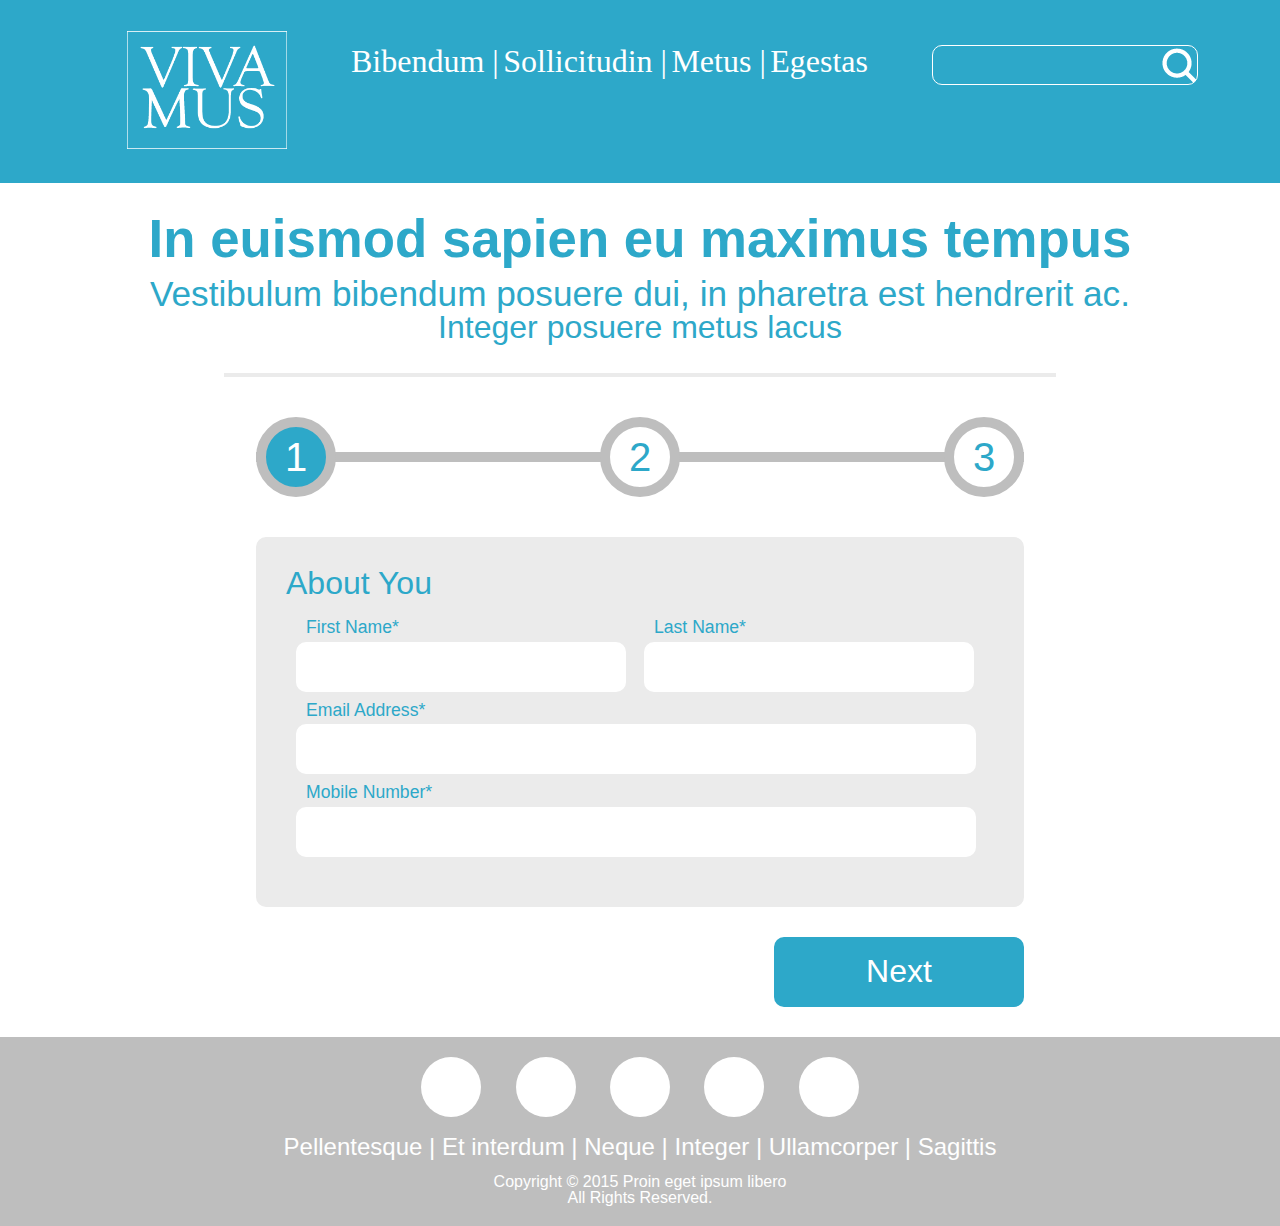
==== commit d0ca8f2e: "Created Main-" ====
--- a/index.html
+++ b/index.html
@@ -10,12 +10,25 @@
     <header>
         <div class="headerelement"><img id="vivamus" src="assets/img/vivamuslogo.png"></div>
         <div class="headerelement menuitems">
-            <div class="item one">Bibendum |</div>
-            <div class="item two"> Sollicitudin |</div>
-            <div class="item three"> Metus |</div>
-            <div class="item four"> Egestas</div>
+            <div class="item ">Bibendum |</div>
+            <div class="item "> Sollicitudin |</div>
+            <div class="item "> Metus |</div>
+            <div class="item "> Egestas</div>
         </div>
-        <div class="headerelement menuitems"><input id="searchbox" type="search">
+        <div class="headerelement menuitems"><input id="searchbox" type="search"></div>
+        <div id="menucontainer">
+            <div id="burgericon">
+                <div class="bar"></div>
+                <div class="bar"></div>
+                <div class="bar"></div>
+            </div>
+            <div id="burgermenu">
+                <div class="brgrmenu">Bibendum</div>
+                <div class="brgrmenu"> Sollicitudin</div>
+                <div class="brgrmenu"> Metus</div>
+                <div class="brgrmenu"> Egestas</div>
+
+            </div>
 
         </div>
     </header>
--- a/assets/css/stylesheets/screen.css
+++ b/assets/css/stylesheets/screen.css
@@ -127,7 +127,7 @@
   border: 10px solid #BEBEBE;
   cursor: default;
 }
-/* line 57, ../sass/_mixin.scss */
+/* line 58, ../sass/_mixin.scss */
 html body main #maincontainertwo #innercontainer .step.active {
   background: #2DA8C9;
   color: white;
@@ -228,11 +228,26 @@
   text-indent: 10px;
   font-size: 1.1rem;
 }
-/* line 131, ../sass/_main.scss */
+/* line 130, ../sass/_main.scss */
+html body main section #container1 #btn2 {
+  display: inline-block;
+  font-size: 2rem;
+  height: 70px;
+  width: 250px;
+  background-color: #2DA8C9;
+  color: white;
+  border: transparent;
+  border-radius: 10px;
+  cursor: pointer;
+  margin-bottom: 30px;
+  float: right;
+}
+/* line 136, ../sass/_main.scss */
 html body main section #container2 {
   display: none;
-}
-/* line 133, ../sass/_main.scss */
+  clear: both;
+}
+/* line 140, ../sass/_main.scss */
 html body main section #container2 #sectiontwo {
   position: relative;
   margin: 0 20% 30px 20%;
@@ -243,17 +258,17 @@
   color: #2DA8C9;
   font-size: 2rem;
 }
-/* line 135, ../sass/_main.scss */
+/* line 142, ../sass/_main.scss */
 html body main section #container2 #sectiontwo #formtwo {
   margin-top: 30px;
   padding: 10px 20px 10px 20px;
   font-size: 1rem;
 }
-/* line 141, ../sass/_main.scss */
+/* line 148, ../sass/_main.scss */
 html body main section #container2 #sectiontwo #formtwo #tabmenu {
   text-align: center;
 }
-/* line 146, ../sass/_main.scss */
+/* line 153, ../sass/_main.scss */
 html body main section #container2 #sectiontwo #formtwo #tabmenu #paypal {
   display: inline-block;
   height: 50px;
@@ -266,12 +281,12 @@
   cursor: pointer;
   float: left;
 }
-/* line 57, ../sass/_mixin.scss */
+/* line 58, ../sass/_mixin.scss */
 html body main section #container2 #sectiontwo #formtwo #tabmenu #paypal.active {
   background: #2DA8C9;
   color: white;
 }
-/* line 151, ../sass/_main.scss */
+/* line 158, ../sass/_main.scss */
 html body main section #container2 #sectiontwo #formtwo #tabmenu #creditcard {
   display: inline-block;
   height: 50px;
@@ -284,12 +299,12 @@
   cursor: pointer;
   float: right;
 }
-/* line 57, ../sass/_mixin.scss */
+/* line 58, ../sass/_mixin.scss */
 html body main section #container2 #sectiontwo #formtwo #tabmenu #creditcard.active {
   background: #2DA8C9;
   color: white;
 }
-/* line 158, ../sass/_main.scss */
+/* line 165, ../sass/_main.scss */
 html body main section #container2 #sectiontwo #formtwo #tabcontentcreditcard {
   display: block;
   background-color: white;
@@ -299,7 +314,7 @@
   clear: both;
   position: relative;
 }
-/* line 163, ../sass/_main.scss */
+/* line 170, ../sass/_main.scss */
 html body main section #container2 #sectiontwo #formtwo #tabcontentcreditcard #visalogo {
   position: absolute;
   right: 20px;
@@ -308,11 +323,11 @@
   height: 70px;
   width: auto;
 }
-/* line 172, ../sass/_main.scss */
+/* line 179, ../sass/_main.scss */
 html body main section #container2 #sectiontwo #formtwo #tabcontentcreditcard .tabinputname {
   text-indent: 10px;
 }
-/* line 176, ../sass/_main.scss */
+/* line 183, ../sass/_main.scss */
 html body main section #container2 #sectiontwo #formtwo #tabcontentcreditcard #amount {
   border-radius: 10px;
   border: transparent;
@@ -323,7 +338,7 @@
   display: block;
   background-color: #EBEBEB;
 }
-/* line 181, ../sass/_main.scss */
+/* line 188, ../sass/_main.scss */
 html body main section #container2 #sectiontwo #formtwo #tabcontentcreditcard #holdername {
   border-radius: 10px;
   border: transparent;
@@ -335,7 +350,7 @@
   background-color: #EBEBEB;
   width: 97%;
 }
-/* line 187, ../sass/_main.scss */
+/* line 194, ../sass/_main.scss */
 html body main section #container2 #sectiontwo #formtwo #tabcontentcreditcard #cardnum {
   border-radius: 10px;
   border: transparent;
@@ -347,7 +362,7 @@
   background-color: #EBEBEB;
   width: 97%;
 }
-/* line 193, ../sass/_main.scss */
+/* line 200, ../sass/_main.scss */
 html body main section #container2 #sectiontwo #formtwo #tabcontentcreditcard #cardcode {
   border-radius: 10px;
   border: transparent;
@@ -358,7 +373,7 @@
   display: block;
   background-color: #EBEBEB;
 }
-/* line 198, ../sass/_main.scss */
+/* line 205, ../sass/_main.scss */
 html body main section #container2 #sectiontwo #formtwo #tabcontentcreditcard #expiry {
   border-radius: 10px;
   border: transparent;
@@ -369,7 +384,7 @@
   display: block;
   background-color: #EBEBEB;
 }
-/* line 207, ../sass/_main.scss */
+/* line 214, ../sass/_main.scss */
 html body main section #container2 #sectiontwo #formtwo #tabcontentpaypal {
   display: block;
   background-color: white;
@@ -380,7 +395,7 @@
   position: relative;
   display: none;
 }
-/* line 213, ../sass/_main.scss */
+/* line 220, ../sass/_main.scss */
 html body main section #container2 #sectiontwo #formtwo #tabcontentpaypal #paypallogo {
   position: absolute;
   right: 25px;
@@ -389,11 +404,11 @@
   height: 60px;
   width: auto;
 }
-/* line 222, ../sass/_main.scss */
+/* line 229, ../sass/_main.scss */
 html body main section #container2 #sectiontwo #formtwo #tabcontentpaypal .tabinputname {
   text-indent: 10px;
 }
-/* line 226, ../sass/_main.scss */
+/* line 233, ../sass/_main.scss */
 html body main section #container2 #sectiontwo #formtwo #tabcontentpaypal #paypalemail {
   border-radius: 10px;
   border: transparent;
@@ -404,7 +419,7 @@
   display: block;
   background-color: #EBEBEB;
 }
-/* line 231, ../sass/_main.scss */
+/* line 238, ../sass/_main.scss */
 html body main section #container2 #sectiontwo #formtwo #tabcontentpaypal #paypalpassword {
   border-radius: 10px;
   border: transparent;
@@ -415,11 +430,42 @@
   display: block;
   background-color: #EBEBEB;
 }
-/* line 243, ../sass/_main.scss */
+/* line 248, ../sass/_main.scss */
+html body main section #container2 #btn3 {
+  display: inline-block;
+  font-size: 2rem;
+  height: 70px;
+  width: 250px;
+  background-color: #2DA8C9;
+  color: white;
+  border: transparent;
+  border-radius: 10px;
+  cursor: pointer;
+  margin-bottom: 30px;
+  /*margin-right: 100px;*/
+  float: left;
+}
+/* line 253, ../sass/_main.scss */
+html body main section #container2 #btn4 {
+  display: inline-block;
+  font-size: 2rem;
+  height: 70px;
+  width: 250px;
+  background-color: #2DA8C9;
+  color: white;
+  border: transparent;
+  border-radius: 10px;
+  cursor: pointer;
+  margin-bottom: 30px;
+  /*margin-left: 50px;*/
+  float: right;
+}
+/* line 259, ../sass/_main.scss */
 html body main section #container3 {
   display: none;
-}
-/* line 246, ../sass/_main.scss */
+  clear: both;
+}
+/* line 264, ../sass/_main.scss */
 html body main section #container3 #sectionthree #formthree {
   position: relative;
   margin: 0 20% 30px 20%;
@@ -430,13 +476,13 @@
   color: #2DA8C9;
   font-size: 2rem;
 }
-/* line 249, ../sass/_main.scss */
+/* line 267, ../sass/_main.scss */
 html body main section #container3 #sectionthree #formthree #commentboxname {
   margin-top: 30px;
   text-indent: 10px;
   font-size: 1.3rem;
 }
-/* line 254, ../sass/_main.scss */
+/* line 272, ../sass/_main.scss */
 html body main section #container3 #sectionthree #formthree #commentfield {
   background-color: white;
   border-radius: 10px;
@@ -448,90 +494,53 @@
   text-align: justify;
   font-size: 1rem;
 }
-/* line 265, ../sass/_main.scss */
+/* line 283, ../sass/_main.scss */
 html body main section #container3 #sectionthree #formthree #checkboxcontainer {
   font-size: 1.3rem;
   vertical-align: middle;
   position: relative;
   text-indent: 10px;
 }
-/* line 271, ../sass/_main.scss */
+/* line 289, ../sass/_main.scss */
 html body main section #container3 #sectionthree #formthree #checkboxcontainer #checkboxone {
   margin-top: 20px;
   text-indent: 20px;
 }
-/* line 288, ../sass/_main.scss */
+/* line 302, ../sass/_main.scss */
+html body main section #container3 #btn5 {
+  display: inline-block;
+  font-size: 2rem;
+  height: 70px;
+  width: 250px;
+  background-color: #2DA8C9;
+  color: white;
+  border: transparent;
+  border-radius: 10px;
+  cursor: pointer;
+  margin-bottom: 30px;
+  float: left;
+}
+/* line 306, ../sass/_main.scss */
+html body main section #container3 #btn6 {
+  display: inline-block;
+  font-size: 2rem;
+  height: 70px;
+  width: 250px;
+  background-color: #2DA8C9;
+  color: white;
+  border: transparent;
+  border-radius: 10px;
+  cursor: pointer;
+  margin-bottom: 30px;
+  float: right;
+}
+/* line 314, ../sass/_main.scss */
 html body main .buttonarea {
   position: relative;
   margin: 0 20% 30px 20%;
   font-size: 2rem;
   color: white;
   text-align: center;
-}
-/* line 299, ../sass/_main.scss */
-html body main .buttonarea #btn2 {
-  display: inline-block;
-  font-size: 2rem;
-  height: 70px;
-  width: 250px;
-  background-color: #2DA8C9;
-  color: white;
-  border: transparent;
-  border-radius: 10px;
-  cursor: pointer;
-  margin-left: 71%;
-}
-/* line 303, ../sass/_main.scss */
-html body main .buttonarea #btn3 {
-  display: inline-block;
-  font-size: 2rem;
-  height: 70px;
-  width: 250px;
-  background-color: #2DA8C9;
-  color: white;
-  border: transparent;
-  border-radius: 10px;
-  cursor: pointer;
-  margin-right: 18%;
-}
-/* line 307, ../sass/_main.scss */
-html body main .buttonarea #btn4 {
-  display: inline-block;
-  font-size: 2rem;
-  height: 70px;
-  width: 250px;
-  background-color: #2DA8C9;
-  color: white;
-  border: transparent;
-  border-radius: 10px;
-  cursor: pointer;
-  margin-left: 18%;
-}
-/* line 311, ../sass/_main.scss */
-html body main .buttonarea #btn5 {
-  display: inline-block;
-  font-size: 2rem;
-  height: 70px;
-  width: 250px;
-  background-color: #2DA8C9;
-  color: white;
-  border: transparent;
-  border-radius: 10px;
-  cursor: pointer;
-  margin-right: 18%;
-}
-/* line 315, ../sass/_main.scss */
-html body main .buttonarea #btn6 {
-  display: inline-block;
-  font-size: 2rem;
-  height: 70px;
-  width: 250px;
-  background-color: #2DA8C9;
-  color: white;
-  border: transparent;
-  border-radius: 10px;
-  cursor: pointer;
-  margin-left: 18%;
 }
 
 /* line 3, ../sass/_header.scss */
@@ -576,17 +585,53 @@
   background-repeat: no-repeat;
   background-position: right;
 }
+/* line 45, ../sass/_header.scss */
+html body header #menucontainer {
+  position: absolute;
+  top: 50px;
+  right: 50px;
+  text-align: left;
+  display: none;
+}
+/* line 52, ../sass/_header.scss */
+html body header #menucontainer #burgericon {
+  float: right;
+  cursor: pointer;
+}
+/* line 62, ../sass/_header.scss */
+html body header #menucontainer .bar {
+  width: 50px;
+  height: 10px;
+  background-color: white;
+  margin-top: 5px;
+  margin-bottom: 5px;
+}
+/* line 72, ../sass/_header.scss */
+html body header #menucontainer #burgermenu {
+  color: white;
+  display: inline-block;
+  background-color: black;
+  display: none;
+}
+/* line 78, ../sass/_header.scss */
+html body header #menucontainer #burgermenu .brgrmenu {
+  text-align: center;
+  font-size: 2rem;
+  border: 1px solid yellow;
+}
 
 /* line 3, ../sass/_footer.scss */
 html body footer {
+  clear: both;
   background-color: #BEBEBE;
   padding: 20px;
-}
-/* line 7, ../sass/_footer.scss */
+  margin-top: 130px;
+}
+/* line 10, ../sass/_footer.scss */
 html body footer #ftrcontainerone {
   text-align: center;
 }
-/* line 10, ../sass/_footer.scss */
+/* line 13, ../sass/_footer.scss */
 html body footer #ftrcontainerone .circleelement {
   display: inline-block;
   background-color: white;
@@ -595,23 +640,267 @@
   border-radius: 60px;
   margin: 0 15px 0 15px;
 }
-/* line 19, ../sass/_footer.scss */
+/* line 22, ../sass/_footer.scss */
 html body footer #ftrcontainertwo {
   text-align: center;
   color: white;
   font-size: 1.5rem;
   margin: 15px 0 15px 0;
 }
-/* line 25, ../sass/_footer.scss */
+/* line 28, ../sass/_footer.scss */
 html body footer #ftrcontainertwo .footermenu {
   display: inline-block;
 }
-/* line 29, ../sass/_footer.scss */
+/* line 32, ../sass/_footer.scss */
 html body footer #ftrcontainerthree {
   text-align: center;
   color: white;
 }
 
+@media only screen and (max-width: 1024px) {
+  /* line 5, ../sass/_mobileresponsive.scss */
+  html body header .headerelement {
+    margin: 30px 10px 30px 10px;
+  }
+  /* line 8, ../sass/_mobileresponsive.scss */
+  html body header .headerelement #vivamus {
+    height: 100px;
+  }
+  /* line 12, ../sass/_mobileresponsive.scss */
+  html body header .headerelement .item {
+    font-size: 1.8rem;
+  }
+  /* line 16, ../sass/_mobileresponsive.scss */
+  html body header #searchbox {
+    width: 100%;
+  }
+  /* line 23, ../sass/_mobileresponsive.scss */
+  html body main #maincontainerone h1 {
+    font-size: 2.8rem;
+  }
+  /* line 26, ../sass/_mobileresponsive.scss */
+  html body main #maincontainerone h2 {
+    font-size: 1.8rem;
+  }
+  /* line 29, ../sass/_mobileresponsive.scss */
+  html body main #maincontainerone h3 {
+    font-size: 1.8rem;
+  }
+  /* line 36, ../sass/_mobileresponsive.scss */
+  html body main #maincontainertwo #stepline {
+    top: 29px;
+  }
+  /* line 41, ../sass/_mobileresponsive.scss */
+  html body main #maincontainertwo #innercontainer .step {
+    height: 40px;
+    width: 50px;
+    border: 8px solid #BEBEBE;
+    font-size: 2.3rem;
+  }
+  /* line 54, ../sass/_mobileresponsive.scss */
+  html body main section #container1 #btn2 {
+    height: 60px;
+    width: 240px;
+  }
+  /* line 61, ../sass/_mobileresponsive.scss */
+  html body main section #container1 #sectionone #formone #boxone #firstname {
+    width: 200px;
+    margin-left: 0px;
+  }
+  /* line 67, ../sass/_mobileresponsive.scss */
+  html body main section #container1 #sectionone #formone #boxtwo #lastname {
+    width: 200px;
+    margin-left: 10px;
+    margin-right: 0px;
+  }
+  /* line 79, ../sass/_mobileresponsive.scss */
+  html body main section #container2 #btn3 {
+    height: 60px;
+    width: 240px;
+  }
+  /* line 83, ../sass/_mobileresponsive.scss */
+  html body main section #container2 #btn4 {
+    height: 60px;
+    width: 240px;
+  }
+  /* line 88, ../sass/_mobileresponsive.scss */
+  html body main section #container2 #sectiontwo #formtwo {
+    padding-left: 10px;
+    padding-right: 10px;
+    margin-top: 20px;
+  }
+  /* line 93, ../sass/_mobileresponsive.scss */
+  html body main section #container2 #sectiontwo #formtwo .tabinputname {
+    font-size: 1.1rem;
+  }
+  /* line 97, ../sass/_mobileresponsive.scss */
+  html body main section #container2 #sectiontwo #formtwo #tabcontentpaypal #paypallogo {
+    height: 45px;
+  }
+  /* line 100, ../sass/_mobileresponsive.scss */
+  html body main section #container2 #sectiontwo #formtwo #tabcontentpaypal #paypalemail {
+    width: 50%;
+  }
+  /* line 103, ../sass/_mobileresponsive.scss */
+  html body main section #container2 #sectiontwo #formtwo #tabcontentpaypal #paypalpassword {
+    width: 50%;
+  }
+  /* line 109, ../sass/_mobileresponsive.scss */
+  html body main section #container2 #sectiontwo #formtwo #tabcontentcreditcard #amount {
+    width: 50%;
+  }
+  /* line 112, ../sass/_mobileresponsive.scss */
+  html body main section #container2 #sectiontwo #formtwo #tabcontentcreditcard #expiry {
+    width: 50%;
+  }
+  /* line 115, ../sass/_mobileresponsive.scss */
+  html body main section #container2 #sectiontwo #formtwo #tabcontentcreditcard #cardcode {
+    width: 50%;
+  }
+  /* line 118, ../sass/_mobileresponsive.scss */
+  html body main section #container2 #sectiontwo #formtwo #tabcontentcreditcard #visalogo {
+    height: 50px;
+  }
+  /* line 126, ../sass/_mobileresponsive.scss */
+  html body main section #container2 #sectiontwo #formtwo #tabmenu #paypal {
+    height: 45px;
+    font-size: 1.8rem;
+  }
+  /* line 130, ../sass/_mobileresponsive.scss */
+  html body main section #container2 #sectiontwo #formtwo #tabmenu #creditcard {
+    height: 45px;
+    font-size: 1.8rem;
+  }
+  /* line 143, ../sass/_mobileresponsive.scss */
+  html body main section #container3 #btn5 {
+    height: 60px;
+    width: 240px;
+  }
+  /* line 148, ../sass/_mobileresponsive.scss */
+  html body main section #container3 #btn6 {
+    height: 60px;
+    width: 240px;
+  }
+  /* line 156, ../sass/_mobileresponsive.scss */
+  html body main section #container3 #sectionthree #formthree #checkboxcontainer {
+    font-size: 1.1rem;
+  }
+  /* line 159, ../sass/_mobileresponsive.scss */
+  html body main section #container3 #sectionthree #formthree #commentboxname {
+    font-size: 1.1rem;
+  }
+  /* line 162, ../sass/_mobileresponsive.scss */
+  html body main section #container3 #sectionthree #formthree #commentfield {
+    width: 92%;
+  }
+  /* line 173, ../sass/_mobileresponsive.scss */
+  html body footer #ftrcontainerone .circleelement {
+    height: 50px;
+    width: 50px;
+    border-radius: 50px;
+  }
+}
+/*DONE*/
+@media only screen and (max-width: 960px) {
+  /* line 190, ../sass/_mobileresponsive.scss */
+  html body header #searchbox {
+    width: 85%;
+    height: 30px;
+    background-size: 28px;
+  }
+  /* line 196, ../sass/_mobileresponsive.scss */
+  html body header .headerelement #vivamus {
+    height: 90px;
+  }
+  /* line 199, ../sass/_mobileresponsive.scss */
+  html body header .headerelement .item {
+    font-size: 1.7rem;
+  }
+  /* line 213, ../sass/_mobileresponsive.scss */
+  html body main section #container2 #sectiontwo #formtwo #tabcontentpaypal #paypallogo {
+    height: 40px;
+  }
+  /* line 224, ../sass/_mobileresponsive.scss */
+  html body main section #container1 #sectionone #formone #boxone #firstname {
+    width: 185px;
+  }
+  /* line 229, ../sass/_mobileresponsive.scss */
+  html body main section #container1 #sectionone #formone #boxtwo #lastname {
+    width: 185px;
+  }
+  /* line 239, ../sass/_mobileresponsive.scss */
+  html body main #maincontainerone h1 {
+    font-size: 2.6rem;
+  }
+  /* line 242, ../sass/_mobileresponsive.scss */
+  html body main #maincontainerone h2 {
+    font-size: 1.7rem;
+  }
+  /* line 245, ../sass/_mobileresponsive.scss */
+  html body main #maincontainerone h3 {
+    font-size: 1.7rem;
+  }
+}
+/*DONE*/
+@media only screen and (max-width: 768px) {
+  /* line 268, ../sass/_mobileresponsive.scss */
+  html body main section #container1 #btn2 {
+    margin-right: -68px;
+  }
+  /* line 271, ../sass/_mobileresponsive.scss */
+  html body main section #container1 #sectionone {
+    margin: 0 10% 30px 10%;
+  }
+  /* line 277, ../sass/_mobileresponsive.scss */
+  html body main section #container2 #btn3 {
+    margin-left: -68px;
+  }
+  /* line 280, ../sass/_mobileresponsive.scss */
+  html body main section #container2 #btn4 {
+    margin-right: -68px;
+  }
+  /* line 283, ../sass/_mobileresponsive.scss */
+  html body main section #container2 #sectiontwo {
+    margin: 0 10% 30px 10%;
+  }
+  /* line 289, ../sass/_mobileresponsive.scss */
+  html body main section #container3 #btn5 {
+    margin-left: -68px;
+  }
+  /* line 292, ../sass/_mobileresponsive.scss */
+  html body main section #container3 #btn6 {
+    margin-right: -68px;
+  }
+  /* line 296, ../sass/_mobileresponsive.scss */
+  html body main section #container3 #sectionthree #formthree {
+    margin: 0 10% 30px 10%;
+  }
+  /* line 304, ../sass/_mobileresponsive.scss */
+  html body main #line {
+    width: 78%;
+  }
+  /* line 308, ../sass/_mobileresponsive.scss */
+  html body main #maincontainerone h1 {
+    font-size: 2rem;
+  }
+  /* line 311, ../sass/_mobileresponsive.scss */
+  html body main #maincontainerone h2 {
+    font-size: 1.3rem;
+  }
+  /* line 314, ../sass/_mobileresponsive.scss */
+  html body main #maincontainerone h3 {
+    font-size: 1.3rem;
+  }
+  /* line 318, ../sass/_mobileresponsive.scss */
+  html body main #maincontainertwo {
+    width: 78%;
+  }
+  /* line 324, ../sass/_mobileresponsive.scss */
+  html body footer #ftrcontainertwo {
+    font-size: 1.3rem;
+  }
+}
+/*HAMBURGER MENU: STARTS TO EXIST*/
 /* line 19, ../sass/screen.scss */
 body {
   font-size: 100%;
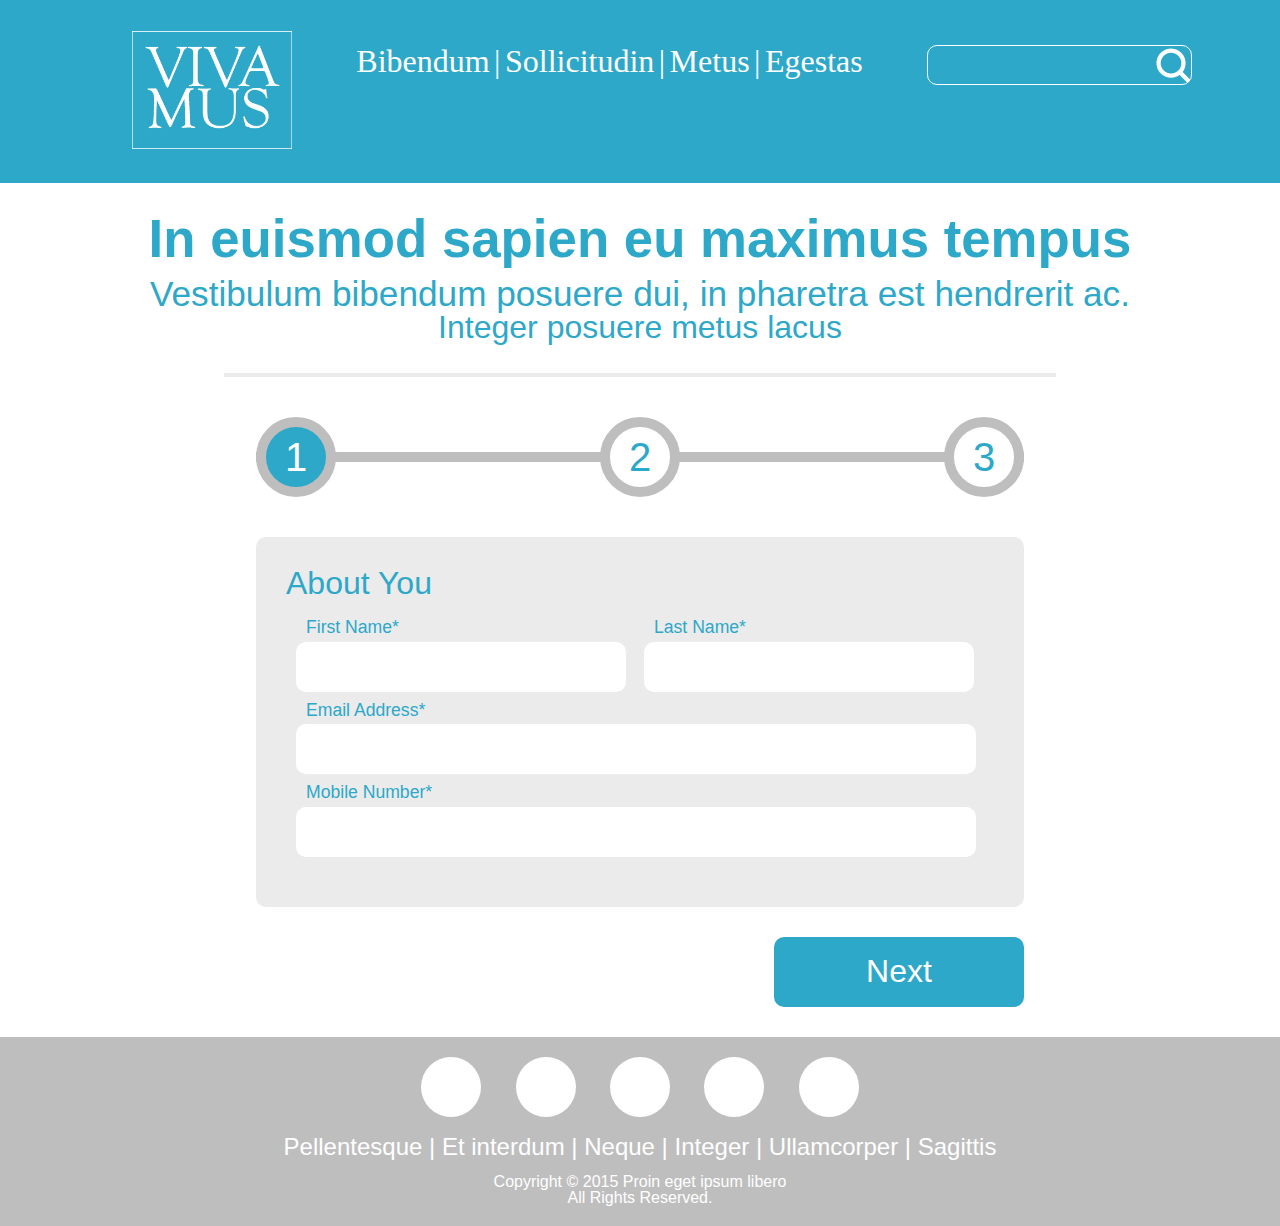
==== commit c834fcd4: "fixed responsive menu" ====
--- a/index.html
+++ b/index.html
@@ -9,25 +9,27 @@
 <body>
     <header>
         <div class="headerelement"><img id="vivamus" src="assets/img/vivamuslogo.png"></div>
-        <div class="headerelement menuitems">
-            <div class="item ">Bibendum |</div>
-            <div class="item "> Sollicitudin |</div>
-            <div class="item "> Metus |</div>
-            <div class="item "> Egestas</div>
+        <div class="headerelement menuitems text">
+            <div class="item a">Bibendum</div>
+            <div class="item separator"> | </div>
+            <div class="item b">Sollicitudin</div>
+            <div class="item separator"> | </div>
+            <div class="item c">Metus</div>
+            <div class="item separator"> | </div>
+            <div class="item d">Egestas</div>
         </div>
         <div class="headerelement menuitems"><input id="searchbox" type="search"></div>
-        <div id="menucontainer">
+        <div class="headerelement menuitems burgercontainer">
             <div id="burgericon">
                 <div class="bar"></div>
                 <div class="bar"></div>
                 <div class="bar"></div>
             </div>
             <div id="burgermenu">
-                <div class="brgrmenu">Bibendum</div>
-                <div class="brgrmenu"> Sollicitudin</div>
-                <div class="brgrmenu"> Metus</div>
-                <div class="brgrmenu"> Egestas</div>
-
+                <div class="menucontainer ab"></div>
+                <div class="menucontainer bb"></div>
+                <div class="menucontainer cb"></div>
+                <div class="menucontainer db"></div>
             </div>
 
         </div>
--- a/assets/css/stylesheets/screen.css
+++ b/assets/css/stylesheets/screen.css
@@ -244,6 +244,8 @@
 }
 /* line 136, ../sass/_main.scss */
 html body main section #container2 {
+  /*SHOW: BLOCK ,
+   HIDE: NONE*/
   display: none;
   clear: both;
 }
@@ -393,6 +395,8 @@
   font-size: 1.3rem;
   clear: both;
   position: relative;
+  /*SHOW: BLOCK ,
+   HIDE: NONE*/
   display: none;
 }
 /* line 220, ../sass/_main.scss */
@@ -462,6 +466,8 @@
 }
 /* line 259, ../sass/_main.scss */
 html body main section #container3 {
+  /*SHOW: BLOCK ,
+   HIDE: NONE*/
   display: none;
   clear: both;
 }
@@ -567,12 +573,12 @@
   display: inline-block;
   font-size: 2rem;
 }
-/* line 28, ../sass/_header.scss */
+/* line 27, ../sass/_header.scss */
 html body header .headerelement.menuitems {
   position: relative;
   top: 15px;
 }
-/* line 32, ../sass/_header.scss */
+/* line 33, ../sass/_header.scss */
 html body header #searchbox {
   font-size: 1rem;
   padding-left: 10px;
@@ -585,39 +591,40 @@
   background-repeat: no-repeat;
   background-position: right;
 }
-/* line 45, ../sass/_header.scss */
-html body header #menucontainer {
-  position: absolute;
-  top: 50px;
-  right: 50px;
-  text-align: left;
-  display: none;
-}
-/* line 52, ../sass/_header.scss */
-html body header #menucontainer #burgericon {
+/* line 46, ../sass/_header.scss */
+html body header .burgercontainer {
+  width: 50px;
+}
+/* line 48, ../sass/_header.scss */
+html body header .burgercontainer #burgericon {
   float: right;
   cursor: pointer;
 }
-/* line 62, ../sass/_header.scss */
-html body header #menucontainer .bar {
+/* line 55, ../sass/_header.scss */
+html body header .burgercontainer .bar {
   width: 50px;
   height: 10px;
   background-color: white;
   margin-top: 5px;
   margin-bottom: 5px;
 }
-/* line 72, ../sass/_header.scss */
-html body header #menucontainer #burgermenu {
+/* line 64, ../sass/_header.scss */
+html body header .burgercontainer #burgermenu {
+  clear: right;
   color: white;
   display: inline-block;
   background-color: black;
+  /*SHOW: BLOCK ,
+   HIDE: NONE*/
   display: none;
 }
-/* line 78, ../sass/_header.scss */
-html body header #menucontainer #burgermenu .brgrmenu {
-  text-align: center;
-  font-size: 2rem;
-  border: 1px solid yellow;
+/* line 71, ../sass/_header.scss */
+html body header .burgercontainer #burgermenu .menucontainer {
+  display: block;
+  border: 1px solid #2DA8C9;
+  font-size: 2rem;
+  padding: 10px;
+  width: auto;
 }
 
 /* line 3, ../sass/_footer.scss */
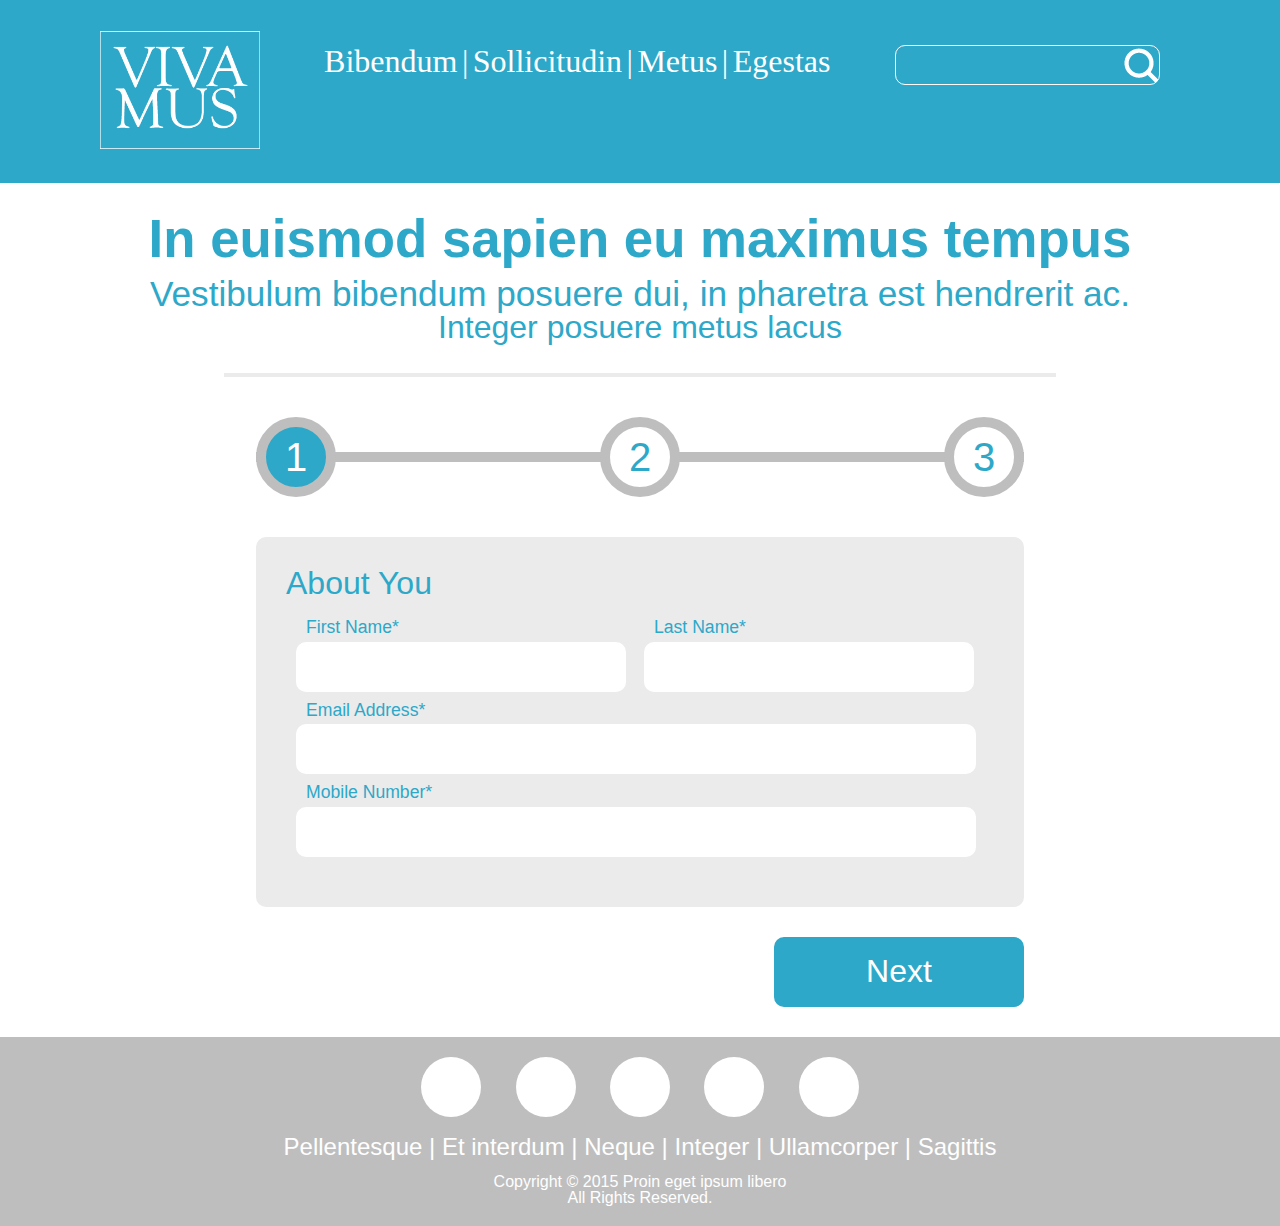
==== commit 843cd18e: "fixed responsive menu" ====
--- a/index.html
+++ b/index.html
@@ -15,7 +15,7 @@
             <div class="item b">Sollicitudin</div>
             <div class="item separator"> | </div>
             <div class="item c">Metus</div>
-            <div class="item separator"> | </div>
+        <div class="item separator"> | </div>
             <div class="item d">Egestas</div>
         </div>
         <div class="headerelement menuitems"><input id="searchbox" type="search"></div>
@@ -26,10 +26,10 @@
                 <div class="bar"></div>
             </div>
             <div id="burgermenu">
-                <div class="menucontainer ab"></div>
-                <div class="menucontainer bb"></div>
-                <div class="menucontainer cb"></div>
-                <div class="menucontainer db"></div>
+                <div class="menucontainer ab">Bibendum</div>
+                <div class="menucontainer bb">Sollicitudin</div>
+                <div class="menucontainer cb">Metus</div>
+                <div class="menucontainer db">Egestas</div>
             </div>
 
         </div>
@@ -55,55 +55,88 @@
         <section>
             <div id="container1">
                 <div id="sectionone">About You
-                    <div id="formone">
+                    <form id="formone"> <!--MAIN FORM: PAGE 1-->
                         <div id="boxone">
                             <p class="boxname">First Name*</p>
-                            <input id="firstname" type="text">
+
+                            <!--INPUT-->
+                            <input id="firstname" type="text" name="first">
+                            <!--INPUT-->
+
                         </div>
 
                         <div id="boxtwo">
                             <p class="boxname">Last Name*
-                            <input id="lastname" type="text">
+
+                                <!--INPUT-->
+                            <input id="lastname" type="text" name="last">
+                                <!--INPUT-->
                         </div>
 
                         <div id="boxthree">
                             <p class="boxname">Email Address*
-                            <input id="email" type="text">
+
+                                <!--INPUT-->
+                            <input id="email" type="text" name="emailadd">
+                                <!--INPUT-->
+
                             <p class="boxname">Mobile Number*
-                            <input id="number" type="text">
-                        </div>
-                        </div>
+
+                            <!--INPUT-->
+                            <input id="number" type="text" name="contact">
+                            <!--INPUT-->
+                        </div>
+                        </form>
                 </div>
                 <div class="buttonarea">
-                    <button id="btn2">Next</button>
+
+                    <!--FORM 1: NEXT BUTTON-->
+                    <button type="submit" id="btn2">Next</button>
+                    <!--FORM 1: NEXT BUTTON-->
+
                 </div>
             </div>
 
             <div id="container2">
                 <div id="sectiontwo">Your Donation
-                    <div id="formtwo">
+                    <form id="formtwo">
 
                         <div id="tabmenu">
-                            <button id="paypal" >Paypal</button>
-                            <button id="creditcard" class="active">Credit Card</button>
+                            <button id="paypal" class="">Paypal</button>
+                            <button id="creditcard" class="wactive">Credit Card</button>
                         </div>
 
                         <div id="tabcontentcreditcard">
 
                             <p class="tabinputname">Donation Amount*</p>
-                            <input id="amount" type="text">
+
+                            <!--INPUT-->
+                            <input id="amount" type="text" name="">
+                            <!--INPUT-->
 
                             <p class="tabinputname">Card Holder Name*</p>
+
+                            <!--INPUT-->
                             <input id="holdername" type="text">
+                            <!--INPUT-->
 
                             <p class="tabinputname">Credit Card No.*</p>
+
+                            <!--INPUT-->
                             <input id="cardnum" type="text">
+                            <!--INPUT-->
 
                             <p class="tabinputname">Card Security Code*</p>
+
+                            <!--INPUT-->
                             <input id="cardcode" type="text">
+                            <!--INPUT-->
 
                             <p class="tabinputname">Expiry Date*</p>
+
+                            <!--INPUT-->
                             <input id="expiry" type="text">
+                            <!--INPUT-->
 
                             <img id="visalogo" src="assets/img/visamastercard.png">
 
@@ -111,16 +144,22 @@
                         <div id="tabcontentpaypal">
 
                             <p class="tabinputname">Paypal Email Address*</p>
+
+                            <!--INPUT-->
                             <input id="paypalemail" type="text">
+                            <!--INPUT-->
 
                             <p class="tabinputname">Paypal Password*</p>
-                            <input id="paypalpassword" type="password">
+
+                            <!--INPUT-->
+                            <input type="password" id="paypalpassword" type="password">
+                            <!--INPUT-->
 
                             <img id="paypallogo" src="assets/img/paypal.png">
 
                         </div>
 
-                    </div>
+                    </form>
                 </div>
                 <div class="buttonarea">
                     <button id="btn3">Back</button>
@@ -130,7 +169,7 @@
 
             <div id="container3">
                 <div id="sectionthree">
-                    <div id="formthree">Comment Field
+                    <form id="formthree">Comment Field
 
                         <p id="commentboxname">Your Message</p>
                         <textarea id="commentfield" rows="10"></textarea>
@@ -138,7 +177,7 @@
                             <input id="checkboxone" type="checkbox" value="none" name="check" />Keep me anonymous
 
                         </div>
-                    </div>
+                    </form>
                 </div>
                 <div class="buttonarea">
                     <button id="btn5">Back</button>
--- a/assets/css/stylesheets/screen.css
+++ b/assets/css/stylesheets/screen.css
@@ -81,29 +81,31 @@
   text-align: center;
   color: #2DA8C9;
   padding: 30px;
-}
-/* line 16, ../sass/_main.scss */
+  user-select: none;
+  cursor: default;
+}
+/* line 18, ../sass/_main.scss */
 html body main #maincontainerone h1 {
   font-size: 3.3rem;
   font-weight: 600;
   padding-bottom: 10px;
 }
-/* line 21, ../sass/_main.scss */
+/* line 23, ../sass/_main.scss */
 html body main #maincontainerone h2 {
   font-size: 2.2rem;
   padding-bottom: 0px;
 }
-/* line 25, ../sass/_main.scss */
+/* line 27, ../sass/_main.scss */
 html body main #maincontainerone h3 {
   font-size: 2rem;
 }
-/* line 31, ../sass/_main.scss */
+/* line 33, ../sass/_main.scss */
 html body main #line {
   border-top: 4px solid #EBEBEB;
   margin: 0 auto 40px auto;
   width: 65%;
 }
-/* line 38, ../sass/_main.scss */
+/* line 40, ../sass/_main.scss */
 html body main #maincontainertwo {
   position: relative;
   text-align: center;
@@ -112,11 +114,11 @@
   width: 60%;
   margin: 0 auto 40px auto;
 }
-/* line 46, ../sass/_main.scss */
+/* line 48, ../sass/_main.scss */
 html body main #maincontainertwo #innercontainer {
   position: relative;
 }
-/* line 49, ../sass/_main.scss */
+/* line 51, ../sass/_main.scss */
 html body main #maincontainertwo #innercontainer .step {
   background-color: white;
   display: inline-block;
@@ -126,21 +128,22 @@
   border-radius: 60px;
   border: 10px solid #BEBEBE;
   cursor: default;
+  user-select: none;
 }
 /* line 58, ../sass/_mixin.scss */
 html body main #maincontainertwo #innercontainer .step.active {
   background: #2DA8C9;
   color: white;
 }
-/* line 61, ../sass/_main.scss */
+/* line 65, ../sass/_main.scss */
 html body main #maincontainertwo #innercontainer .step.one {
   float: left;
 }
-/* line 67, ../sass/_main.scss */
+/* line 71, ../sass/_main.scss */
 html body main #maincontainertwo #innercontainer .step.three {
   float: right;
 }
-/* line 73, ../sass/_main.scss */
+/* line 77, ../sass/_main.scss */
 html body main #maincontainertwo #stepline {
   clear: both;
   display: block;
@@ -152,7 +155,7 @@
   top: 35px;
   z-index: -1;
 }
-/* line 88, ../sass/_main.scss */
+/* line 92, ../sass/_main.scss */
 html body main section #container1 #sectionone {
   position: relative;
   margin: 0 20% 30px 20%;
@@ -163,17 +166,17 @@
   color: #2DA8C9;
   font-size: 2rem;
 }
-/* line 90, ../sass/_main.scss */
+/* line 94, ../sass/_main.scss */
 html body main section #container1 #sectionone #formone {
   margin-top: 10px;
   padding: 10px;
   font-size: 1rem;
 }
-/* line 96, ../sass/_main.scss */
+/* line 100, ../sass/_main.scss */
 html body main section #container1 #sectionone #formone #boxone {
   float: left;
 }
-/* line 99, ../sass/_main.scss */
+/* line 103, ../sass/_main.scss */
 html body main section #container1 #sectionone #formone #boxone #firstname {
   border-radius: 10px;
   border: transparent;
@@ -183,11 +186,11 @@
   margin: 5px 10px 10px 0;
   display: block;
 }
-/* line 103, ../sass/_main.scss */
+/* line 107, ../sass/_main.scss */
 html body main section #container1 #sectionone #formone #boxtwo {
   float: right;
 }
-/* line 106, ../sass/_main.scss */
+/* line 110, ../sass/_main.scss */
 html body main section #container1 #sectionone #formone #boxtwo #lastname {
   border-radius: 10px;
   border: transparent;
@@ -197,11 +200,11 @@
   margin: 5px 10px 10px 0;
   display: block;
 }
-/* line 110, ../sass/_main.scss */
+/* line 114, ../sass/_main.scss */
 html body main section #container1 #sectionone #formone #boxthree {
   clear: both;
 }
-/* line 113, ../sass/_main.scss */
+/* line 117, ../sass/_main.scss */
 html body main section #container1 #sectionone #formone #boxthree #email {
   border-radius: 10px;
   border: transparent;
@@ -212,7 +215,7 @@
   display: block;
   width: 96%;
 }
-/* line 117, ../sass/_main.scss */
+/* line 121, ../sass/_main.scss */
 html body main section #container1 #sectionone #formone #boxthree #number {
   border-radius: 10px;
   border: transparent;
@@ -223,12 +226,12 @@
   display: block;
   width: 96%;
 }
-/* line 123, ../sass/_main.scss */
+/* line 127, ../sass/_main.scss */
 html body main section #container1 #sectionone #formone .boxname {
   text-indent: 10px;
   font-size: 1.1rem;
 }
-/* line 130, ../sass/_main.scss */
+/* line 134, ../sass/_main.scss */
 html body main section #container1 #btn2 {
   display: inline-block;
   font-size: 2rem;
@@ -242,14 +245,14 @@
   margin-bottom: 30px;
   float: right;
 }
-/* line 136, ../sass/_main.scss */
+/* line 140, ../sass/_main.scss */
 html body main section #container2 {
   /*SHOW: BLOCK ,
    HIDE: NONE*/
   display: none;
   clear: both;
 }
-/* line 140, ../sass/_main.scss */
+/* line 144, ../sass/_main.scss */
 html body main section #container2 #sectiontwo {
   position: relative;
   margin: 0 20% 30px 20%;
@@ -260,17 +263,17 @@
   color: #2DA8C9;
   font-size: 2rem;
 }
-/* line 142, ../sass/_main.scss */
+/* line 146, ../sass/_main.scss */
 html body main section #container2 #sectiontwo #formtwo {
   margin-top: 30px;
   padding: 10px 20px 10px 20px;
   font-size: 1rem;
 }
-/* line 148, ../sass/_main.scss */
+/* line 152, ../sass/_main.scss */
 html body main section #container2 #sectiontwo #formtwo #tabmenu {
   text-align: center;
 }
-/* line 153, ../sass/_main.scss */
+/* line 157, ../sass/_main.scss */
 html body main section #container2 #sectiontwo #formtwo #tabmenu #paypal {
   display: inline-block;
   height: 50px;
@@ -278,17 +281,17 @@
   border: transparent;
   border-radius: 10px 10px 0 0;
   font-size: 2rem;
-  color: #2DA8C9;
-  background-color: white;
+  color: white;
+  background-color: #2DA8C9;
   cursor: pointer;
   float: left;
 }
-/* line 58, ../sass/_mixin.scss */
-html body main section #container2 #sectiontwo #formtwo #tabmenu #paypal.active {
-  background: #2DA8C9;
-  color: white;
-}
-/* line 158, ../sass/_main.scss */
+/* line 68, ../sass/_mixin.scss */
+html body main section #container2 #sectiontwo #formtwo #tabmenu #paypal.wactive {
+  background-color: white;
+  color: #2DA8C9;
+}
+/* line 162, ../sass/_main.scss */
 html body main section #container2 #sectiontwo #formtwo #tabmenu #creditcard {
   display: inline-block;
   height: 50px;
@@ -296,17 +299,17 @@
   border: transparent;
   border-radius: 10px 10px 0 0;
   font-size: 2rem;
-  color: #2DA8C9;
-  background-color: white;
+  color: white;
+  background-color: #2DA8C9;
   cursor: pointer;
   float: right;
 }
-/* line 58, ../sass/_mixin.scss */
-html body main section #container2 #sectiontwo #formtwo #tabmenu #creditcard.active {
-  background: #2DA8C9;
-  color: white;
-}
-/* line 165, ../sass/_main.scss */
+/* line 68, ../sass/_mixin.scss */
+html body main section #container2 #sectiontwo #formtwo #tabmenu #creditcard.wactive {
+  background-color: white;
+  color: #2DA8C9;
+}
+/* line 169, ../sass/_main.scss */
 html body main section #container2 #sectiontwo #formtwo #tabcontentcreditcard {
   display: block;
   background-color: white;
@@ -316,7 +319,7 @@
   clear: both;
   position: relative;
 }
-/* line 170, ../sass/_main.scss */
+/* line 174, ../sass/_main.scss */
 html body main section #container2 #sectiontwo #formtwo #tabcontentcreditcard #visalogo {
   position: absolute;
   right: 20px;
@@ -324,12 +327,13 @@
   background-repeat: no-repeat;
   height: 70px;
   width: auto;
-}
-/* line 179, ../sass/_main.scss */
+  user-select: none;
+}
+/* line 184, ../sass/_main.scss */
 html body main section #container2 #sectiontwo #formtwo #tabcontentcreditcard .tabinputname {
   text-indent: 10px;
 }
-/* line 183, ../sass/_main.scss */
+/* line 188, ../sass/_main.scss */
 html body main section #container2 #sectiontwo #formtwo #tabcontentcreditcard #amount {
   border-radius: 10px;
   border: transparent;
@@ -340,7 +344,7 @@
   display: block;
   background-color: #EBEBEB;
 }
-/* line 188, ../sass/_main.scss */
+/* line 193, ../sass/_main.scss */
 html body main section #container2 #sectiontwo #formtwo #tabcontentcreditcard #holdername {
   border-radius: 10px;
   border: transparent;
@@ -352,7 +356,7 @@
   background-color: #EBEBEB;
   width: 97%;
 }
-/* line 194, ../sass/_main.scss */
+/* line 199, ../sass/_main.scss */
 html body main section #container2 #sectiontwo #formtwo #tabcontentcreditcard #cardnum {
   border-radius: 10px;
   border: transparent;
@@ -364,7 +368,7 @@
   background-color: #EBEBEB;
   width: 97%;
 }
-/* line 200, ../sass/_main.scss */
+/* line 205, ../sass/_main.scss */
 html body main section #container2 #sectiontwo #formtwo #tabcontentcreditcard #cardcode {
   border-radius: 10px;
   border: transparent;
@@ -375,7 +379,7 @@
   display: block;
   background-color: #EBEBEB;
 }
-/* line 205, ../sass/_main.scss */
+/* line 210, ../sass/_main.scss */
 html body main section #container2 #sectiontwo #formtwo #tabcontentcreditcard #expiry {
   border-radius: 10px;
   border: transparent;
@@ -386,7 +390,7 @@
   display: block;
   background-color: #EBEBEB;
 }
-/* line 214, ../sass/_main.scss */
+/* line 219, ../sass/_main.scss */
 html body main section #container2 #sectiontwo #formtwo #tabcontentpaypal {
   display: block;
   background-color: white;
@@ -399,7 +403,7 @@
    HIDE: NONE*/
   display: none;
 }
-/* line 220, ../sass/_main.scss */
+/* line 225, ../sass/_main.scss */
 html body main section #container2 #sectiontwo #formtwo #tabcontentpaypal #paypallogo {
   position: absolute;
   right: 25px;
@@ -408,11 +412,11 @@
   height: 60px;
   width: auto;
 }
-/* line 229, ../sass/_main.scss */
+/* line 234, ../sass/_main.scss */
 html body main section #container2 #sectiontwo #formtwo #tabcontentpaypal .tabinputname {
   text-indent: 10px;
 }
-/* line 233, ../sass/_main.scss */
+/* line 238, ../sass/_main.scss */
 html body main section #container2 #sectiontwo #formtwo #tabcontentpaypal #paypalemail {
   border-radius: 10px;
   border: transparent;
@@ -423,7 +427,7 @@
   display: block;
   background-color: #EBEBEB;
 }
-/* line 238, ../sass/_main.scss */
+/* line 243, ../sass/_main.scss */
 html body main section #container2 #sectiontwo #formtwo #tabcontentpaypal #paypalpassword {
   border-radius: 10px;
   border: transparent;
@@ -434,7 +438,7 @@
   display: block;
   background-color: #EBEBEB;
 }
-/* line 248, ../sass/_main.scss */
+/* line 253, ../sass/_main.scss */
 html body main section #container2 #btn3 {
   display: inline-block;
   font-size: 2rem;
@@ -449,7 +453,7 @@
   /*margin-right: 100px;*/
   float: left;
 }
-/* line 253, ../sass/_main.scss */
+/* line 258, ../sass/_main.scss */
 html body main section #container2 #btn4 {
   display: inline-block;
   font-size: 2rem;
@@ -464,14 +468,14 @@
   /*margin-left: 50px;*/
   float: right;
 }
-/* line 259, ../sass/_main.scss */
+/* line 264, ../sass/_main.scss */
 html body main section #container3 {
   /*SHOW: BLOCK ,
    HIDE: NONE*/
   display: none;
   clear: both;
 }
-/* line 264, ../sass/_main.scss */
+/* line 269, ../sass/_main.scss */
 html body main section #container3 #sectionthree #formthree {
   position: relative;
   margin: 0 20% 30px 20%;
@@ -482,13 +486,13 @@
   color: #2DA8C9;
   font-size: 2rem;
 }
-/* line 267, ../sass/_main.scss */
+/* line 272, ../sass/_main.scss */
 html body main section #container3 #sectionthree #formthree #commentboxname {
   margin-top: 30px;
   text-indent: 10px;
   font-size: 1.3rem;
 }
-/* line 272, ../sass/_main.scss */
+/* line 277, ../sass/_main.scss */
 html body main section #container3 #sectionthree #formthree #commentfield {
   background-color: white;
   border-radius: 10px;
@@ -500,19 +504,19 @@
   text-align: justify;
   font-size: 1rem;
 }
-/* line 283, ../sass/_main.scss */
+/* line 288, ../sass/_main.scss */
 html body main section #container3 #sectionthree #formthree #checkboxcontainer {
   font-size: 1.3rem;
   vertical-align: middle;
   position: relative;
   text-indent: 10px;
 }
-/* line 289, ../sass/_main.scss */
+/* line 294, ../sass/_main.scss */
 html body main section #container3 #sectionthree #formthree #checkboxcontainer #checkboxone {
   margin-top: 20px;
   text-indent: 20px;
 }
-/* line 302, ../sass/_main.scss */
+/* line 307, ../sass/_main.scss */
 html body main section #container3 #btn5 {
   display: inline-block;
   font-size: 2rem;
@@ -526,7 +530,7 @@
   margin-bottom: 30px;
   float: left;
 }
-/* line 306, ../sass/_main.scss */
+/* line 311, ../sass/_main.scss */
 html body main section #container3 #btn6 {
   display: inline-block;
   font-size: 2rem;
@@ -540,7 +544,7 @@
   margin-bottom: 30px;
   float: right;
 }
-/* line 314, ../sass/_main.scss */
+/* line 319, ../sass/_main.scss */
 html body main .buttonarea {
   position: relative;
   margin: 0 20% 30px 20%;
@@ -572,13 +576,18 @@
   font-family: Garamond;
   display: inline-block;
   font-size: 2rem;
-}
-/* line 27, ../sass/_header.scss */
+  cursor: pointer;
+}
+/* line 26, ../sass/_header.scss */
+html body header .headerelement :hover {
+  color: #BEBEBE;
+}
+/* line 32, ../sass/_header.scss */
 html body header .headerelement.menuitems {
   position: relative;
   top: 15px;
 }
-/* line 33, ../sass/_header.scss */
+/* line 38, ../sass/_header.scss */
 html body header #searchbox {
   font-size: 1rem;
   padding-left: 10px;
@@ -591,16 +600,15 @@
   background-repeat: no-repeat;
   background-position: right;
 }
-/* line 46, ../sass/_header.scss */
-html body header .burgercontainer {
-  width: 50px;
-}
-/* line 48, ../sass/_header.scss */
+/* line 52, ../sass/_header.scss */
 html body header .burgercontainer #burgericon {
   float: right;
   cursor: pointer;
-}
-/* line 55, ../sass/_header.scss */
+  /*SHOW: BLOCK ,
+   HIDE: NONE*/
+  display: none;
+}
+/* line 60, ../sass/_header.scss */
 html body header .burgercontainer .bar {
   width: 50px;
   height: 10px;
@@ -608,23 +616,38 @@
   margin-top: 5px;
   margin-bottom: 5px;
 }
-/* line 64, ../sass/_header.scss */
+/* line 69, ../sass/_header.scss */
 html body header .burgercontainer #burgermenu {
   clear: right;
   color: white;
-  display: inline-block;
-  background-color: black;
+  background-color: #BEBEBE;
+  float: right;
+  position: absolute;
+  right: 0;
+  top: 60px;
+  z-index: 1;
+  border-radius: 10px 0 10px 10px;
   /*SHOW: BLOCK ,
    HIDE: NONE*/
   display: none;
 }
-/* line 71, ../sass/_header.scss */
+/* line 89, ../sass/_header.scss */
 html body header .burgercontainer #burgermenu .menucontainer {
-  display: block;
-  border: 1px solid #2DA8C9;
+  font-family: Garamond;
+  font-size: 2rem;
+  display: block;
   font-size: 2rem;
   padding: 10px;
   width: auto;
+  cursor: pointer;
+}
+/* line 102, ../sass/_header.scss */
+html body header .burgercontainer #burgermenu :hover {
+  color: #2DA8C9;
+}
+/* line 111, ../sass/_header.scss */
+html body header .burgercontainer #burgermenu .menucontainer.db {
+  border-radius: 0 0 10px 10px;
 }
 
 /* line 3, ../sass/_footer.scss */
@@ -665,142 +688,142 @@
 }
 
 @media only screen and (max-width: 1024px) {
-  /* line 5, ../sass/_mobileresponsive.scss */
+  /* line 6, ../sass/_mobileresponsive.scss */
   html body header .headerelement {
     margin: 30px 10px 30px 10px;
   }
-  /* line 8, ../sass/_mobileresponsive.scss */
+  /* line 11, ../sass/_mobileresponsive.scss */
   html body header .headerelement #vivamus {
     height: 100px;
   }
-  /* line 12, ../sass/_mobileresponsive.scss */
+  /* line 15, ../sass/_mobileresponsive.scss */
   html body header .headerelement .item {
     font-size: 1.8rem;
   }
-  /* line 16, ../sass/_mobileresponsive.scss */
+  /* line 19, ../sass/_mobileresponsive.scss */
   html body header #searchbox {
     width: 100%;
   }
-  /* line 23, ../sass/_mobileresponsive.scss */
+  /* line 26, ../sass/_mobileresponsive.scss */
   html body main #maincontainerone h1 {
     font-size: 2.8rem;
   }
-  /* line 26, ../sass/_mobileresponsive.scss */
+  /* line 29, ../sass/_mobileresponsive.scss */
   html body main #maincontainerone h2 {
     font-size: 1.8rem;
   }
-  /* line 29, ../sass/_mobileresponsive.scss */
+  /* line 32, ../sass/_mobileresponsive.scss */
   html body main #maincontainerone h3 {
     font-size: 1.8rem;
   }
-  /* line 36, ../sass/_mobileresponsive.scss */
+  /* line 39, ../sass/_mobileresponsive.scss */
   html body main #maincontainertwo #stepline {
     top: 29px;
   }
-  /* line 41, ../sass/_mobileresponsive.scss */
+  /* line 44, ../sass/_mobileresponsive.scss */
   html body main #maincontainertwo #innercontainer .step {
     height: 40px;
     width: 50px;
     border: 8px solid #BEBEBE;
     font-size: 2.3rem;
   }
-  /* line 54, ../sass/_mobileresponsive.scss */
+  /* line 57, ../sass/_mobileresponsive.scss */
   html body main section #container1 #btn2 {
     height: 60px;
     width: 240px;
   }
-  /* line 61, ../sass/_mobileresponsive.scss */
+  /* line 64, ../sass/_mobileresponsive.scss */
   html body main section #container1 #sectionone #formone #boxone #firstname {
     width: 200px;
     margin-left: 0px;
   }
-  /* line 67, ../sass/_mobileresponsive.scss */
+  /* line 70, ../sass/_mobileresponsive.scss */
   html body main section #container1 #sectionone #formone #boxtwo #lastname {
     width: 200px;
     margin-left: 10px;
     margin-right: 0px;
   }
-  /* line 79, ../sass/_mobileresponsive.scss */
+  /* line 82, ../sass/_mobileresponsive.scss */
   html body main section #container2 #btn3 {
     height: 60px;
     width: 240px;
   }
-  /* line 83, ../sass/_mobileresponsive.scss */
+  /* line 86, ../sass/_mobileresponsive.scss */
   html body main section #container2 #btn4 {
     height: 60px;
     width: 240px;
   }
-  /* line 88, ../sass/_mobileresponsive.scss */
+  /* line 91, ../sass/_mobileresponsive.scss */
   html body main section #container2 #sectiontwo #formtwo {
     padding-left: 10px;
     padding-right: 10px;
     margin-top: 20px;
   }
-  /* line 93, ../sass/_mobileresponsive.scss */
+  /* line 96, ../sass/_mobileresponsive.scss */
   html body main section #container2 #sectiontwo #formtwo .tabinputname {
     font-size: 1.1rem;
   }
-  /* line 97, ../sass/_mobileresponsive.scss */
+  /* line 100, ../sass/_mobileresponsive.scss */
   html body main section #container2 #sectiontwo #formtwo #tabcontentpaypal #paypallogo {
     height: 45px;
   }
-  /* line 100, ../sass/_mobileresponsive.scss */
+  /* line 103, ../sass/_mobileresponsive.scss */
   html body main section #container2 #sectiontwo #formtwo #tabcontentpaypal #paypalemail {
     width: 50%;
   }
-  /* line 103, ../sass/_mobileresponsive.scss */
+  /* line 106, ../sass/_mobileresponsive.scss */
   html body main section #container2 #sectiontwo #formtwo #tabcontentpaypal #paypalpassword {
     width: 50%;
   }
-  /* line 109, ../sass/_mobileresponsive.scss */
+  /* line 112, ../sass/_mobileresponsive.scss */
   html body main section #container2 #sectiontwo #formtwo #tabcontentcreditcard #amount {
     width: 50%;
   }
-  /* line 112, ../sass/_mobileresponsive.scss */
+  /* line 115, ../sass/_mobileresponsive.scss */
   html body main section #container2 #sectiontwo #formtwo #tabcontentcreditcard #expiry {
     width: 50%;
   }
-  /* line 115, ../sass/_mobileresponsive.scss */
+  /* line 118, ../sass/_mobileresponsive.scss */
   html body main section #container2 #sectiontwo #formtwo #tabcontentcreditcard #cardcode {
     width: 50%;
   }
-  /* line 118, ../sass/_mobileresponsive.scss */
+  /* line 121, ../sass/_mobileresponsive.scss */
   html body main section #container2 #sectiontwo #formtwo #tabcontentcreditcard #visalogo {
     height: 50px;
   }
-  /* line 126, ../sass/_mobileresponsive.scss */
+  /* line 129, ../sass/_mobileresponsive.scss */
   html body main section #container2 #sectiontwo #formtwo #tabmenu #paypal {
     height: 45px;
     font-size: 1.8rem;
   }
-  /* line 130, ../sass/_mobileresponsive.scss */
+  /* line 133, ../sass/_mobileresponsive.scss */
   html body main section #container2 #sectiontwo #formtwo #tabmenu #creditcard {
     height: 45px;
     font-size: 1.8rem;
   }
-  /* line 143, ../sass/_mobileresponsive.scss */
+  /* line 146, ../sass/_mobileresponsive.scss */
   html body main section #container3 #btn5 {
     height: 60px;
     width: 240px;
   }
-  /* line 148, ../sass/_mobileresponsive.scss */
+  /* line 151, ../sass/_mobileresponsive.scss */
   html body main section #container3 #btn6 {
     height: 60px;
     width: 240px;
   }
-  /* line 156, ../sass/_mobileresponsive.scss */
+  /* line 159, ../sass/_mobileresponsive.scss */
   html body main section #container3 #sectionthree #formthree #checkboxcontainer {
     font-size: 1.1rem;
   }
-  /* line 159, ../sass/_mobileresponsive.scss */
+  /* line 162, ../sass/_mobileresponsive.scss */
   html body main section #container3 #sectionthree #formthree #commentboxname {
     font-size: 1.1rem;
   }
-  /* line 162, ../sass/_mobileresponsive.scss */
+  /* line 165, ../sass/_mobileresponsive.scss */
   html body main section #container3 #sectionthree #formthree #commentfield {
     width: 92%;
   }
-  /* line 173, ../sass/_mobileresponsive.scss */
+  /* line 176, ../sass/_mobileresponsive.scss */
   html body footer #ftrcontainerone .circleelement {
     height: 50px;
     width: 50px;
@@ -809,100 +832,149 @@
 }
 /*DONE*/
 @media only screen and (max-width: 960px) {
-  /* line 190, ../sass/_mobileresponsive.scss */
+  /* line 193, ../sass/_mobileresponsive.scss */
   html body header #searchbox {
     width: 85%;
     height: 30px;
     background-size: 28px;
   }
-  /* line 196, ../sass/_mobileresponsive.scss */
+  /* line 199, ../sass/_mobileresponsive.scss */
   html body header .headerelement #vivamus {
     height: 90px;
   }
-  /* line 199, ../sass/_mobileresponsive.scss */
+  /* line 202, ../sass/_mobileresponsive.scss */
   html body header .headerelement .item {
     font-size: 1.7rem;
   }
-  /* line 213, ../sass/_mobileresponsive.scss */
+  /* line 216, ../sass/_mobileresponsive.scss */
   html body main section #container2 #sectiontwo #formtwo #tabcontentpaypal #paypallogo {
     height: 40px;
   }
-  /* line 224, ../sass/_mobileresponsive.scss */
+  /* line 227, ../sass/_mobileresponsive.scss */
   html body main section #container1 #sectionone #formone #boxone #firstname {
     width: 185px;
   }
-  /* line 229, ../sass/_mobileresponsive.scss */
+  /* line 232, ../sass/_mobileresponsive.scss */
   html body main section #container1 #sectionone #formone #boxtwo #lastname {
     width: 185px;
   }
-  /* line 239, ../sass/_mobileresponsive.scss */
+  /* line 242, ../sass/_mobileresponsive.scss */
   html body main #maincontainerone h1 {
     font-size: 2.6rem;
   }
-  /* line 242, ../sass/_mobileresponsive.scss */
+  /* line 245, ../sass/_mobileresponsive.scss */
   html body main #maincontainerone h2 {
     font-size: 1.7rem;
   }
-  /* line 245, ../sass/_mobileresponsive.scss */
+  /* line 248, ../sass/_mobileresponsive.scss */
   html body main #maincontainerone h3 {
     font-size: 1.7rem;
   }
 }
 /*DONE*/
 @media only screen and (max-width: 768px) {
-  /* line 268, ../sass/_mobileresponsive.scss */
+  /* line 266, ../sass/_mobileresponsive.scss */
+  html body header .burgercontainer #burgermenu {
+    right: -150px;
+  }
+  /* line 270, ../sass/_mobileresponsive.scss */
+  html body header .burgercontainer #burgermenu.separator {
+    display: none;
+  }
+  /* line 277, ../sass/_mobileresponsive.scss */
+  html body header .burgercontainer #burgericon {
+    display: block;
+    margin-right: 0;
+    position: relative;
+    right: -150px;
+  }
+  /* line 284, ../sass/_mobileresponsive.scss */
+  html body header .headerelement {
+    margin-right: 0;
+    margin-left: 0;
+  }
+  /* line 293, ../sass/_mobileresponsive.scss */
+  html body header .headerelement #vivamus {
+    margin-left: 0;
+    position: relative;
+    left: -150px;
+  }
+  /* line 298, ../sass/_mobileresponsive.scss */
+  html body header .headerelement #searchbox {
+    width: 100%;
+    height: 50px;
+    position: relative;
+    right: -125px;
+  }
+  /* line 307, ../sass/_mobileresponsive.scss */
+  html body header .headerelement.menuitems.text {
+    display: none;
+  }
+  /* line 317, ../sass/_mobileresponsive.scss */
+  html body main #maincontainerone h1 {
+    font-size: 2.2rem;
+  }
+  /* line 320, ../sass/_mobileresponsive.scss */
+  html body main #maincontainerone h2 {
+    font-size: 1.4rem;
+  }
+  /* line 323, ../sass/_mobileresponsive.scss */
+  html body main #maincontainerone h3 {
+    font-size: 1.4rem;
+  }
+  /* line 330, ../sass/_mobileresponsive.scss */
   html body main section #container1 #btn2 {
     margin-right: -68px;
   }
-  /* line 271, ../sass/_mobileresponsive.scss */
+  /* line 333, ../sass/_mobileresponsive.scss */
   html body main section #container1 #sectionone {
     margin: 0 10% 30px 10%;
   }
-  /* line 277, ../sass/_mobileresponsive.scss */
+  /* line 339, ../sass/_mobileresponsive.scss */
   html body main section #container2 #btn3 {
     margin-left: -68px;
   }
-  /* line 280, ../sass/_mobileresponsive.scss */
+  /* line 342, ../sass/_mobileresponsive.scss */
   html body main section #container2 #btn4 {
     margin-right: -68px;
   }
-  /* line 283, ../sass/_mobileresponsive.scss */
+  /* line 345, ../sass/_mobileresponsive.scss */
   html body main section #container2 #sectiontwo {
     margin: 0 10% 30px 10%;
   }
-  /* line 289, ../sass/_mobileresponsive.scss */
+  /* line 351, ../sass/_mobileresponsive.scss */
   html body main section #container3 #btn5 {
     margin-left: -68px;
   }
-  /* line 292, ../sass/_mobileresponsive.scss */
+  /* line 354, ../sass/_mobileresponsive.scss */
   html body main section #container3 #btn6 {
     margin-right: -68px;
   }
-  /* line 296, ../sass/_mobileresponsive.scss */
+  /* line 358, ../sass/_mobileresponsive.scss */
   html body main section #container3 #sectionthree #formthree {
     margin: 0 10% 30px 10%;
   }
-  /* line 304, ../sass/_mobileresponsive.scss */
+  /* line 366, ../sass/_mobileresponsive.scss */
   html body main #line {
     width: 78%;
   }
-  /* line 308, ../sass/_mobileresponsive.scss */
+  /* line 370, ../sass/_mobileresponsive.scss */
   html body main #maincontainerone h1 {
     font-size: 2rem;
   }
-  /* line 311, ../sass/_mobileresponsive.scss */
+  /* line 373, ../sass/_mobileresponsive.scss */
   html body main #maincontainerone h2 {
     font-size: 1.3rem;
   }
-  /* line 314, ../sass/_mobileresponsive.scss */
+  /* line 376, ../sass/_mobileresponsive.scss */
   html body main #maincontainerone h3 {
     font-size: 1.3rem;
   }
-  /* line 318, ../sass/_mobileresponsive.scss */
+  /* line 380, ../sass/_mobileresponsive.scss */
   html body main #maincontainertwo {
     width: 78%;
   }
-  /* line 324, ../sass/_mobileresponsive.scss */
+  /* line 386, ../sass/_mobileresponsive.scss */
   html body footer #ftrcontainertwo {
     font-size: 1.3rem;
   }
@@ -913,3 +985,15 @@
   font-size: 100%;
   font-family: Arial, serif;
 }
+/* line 23, ../sass/screen.scss */
+body #button {
+  background-color: black;
+  color: white;
+}
+/* line 29, ../sass/screen.scss */
+body #value {
+  text-align: center;
+  width: 200px;
+  border-radius: 5px;
+  border: 1px solid red;
+}
